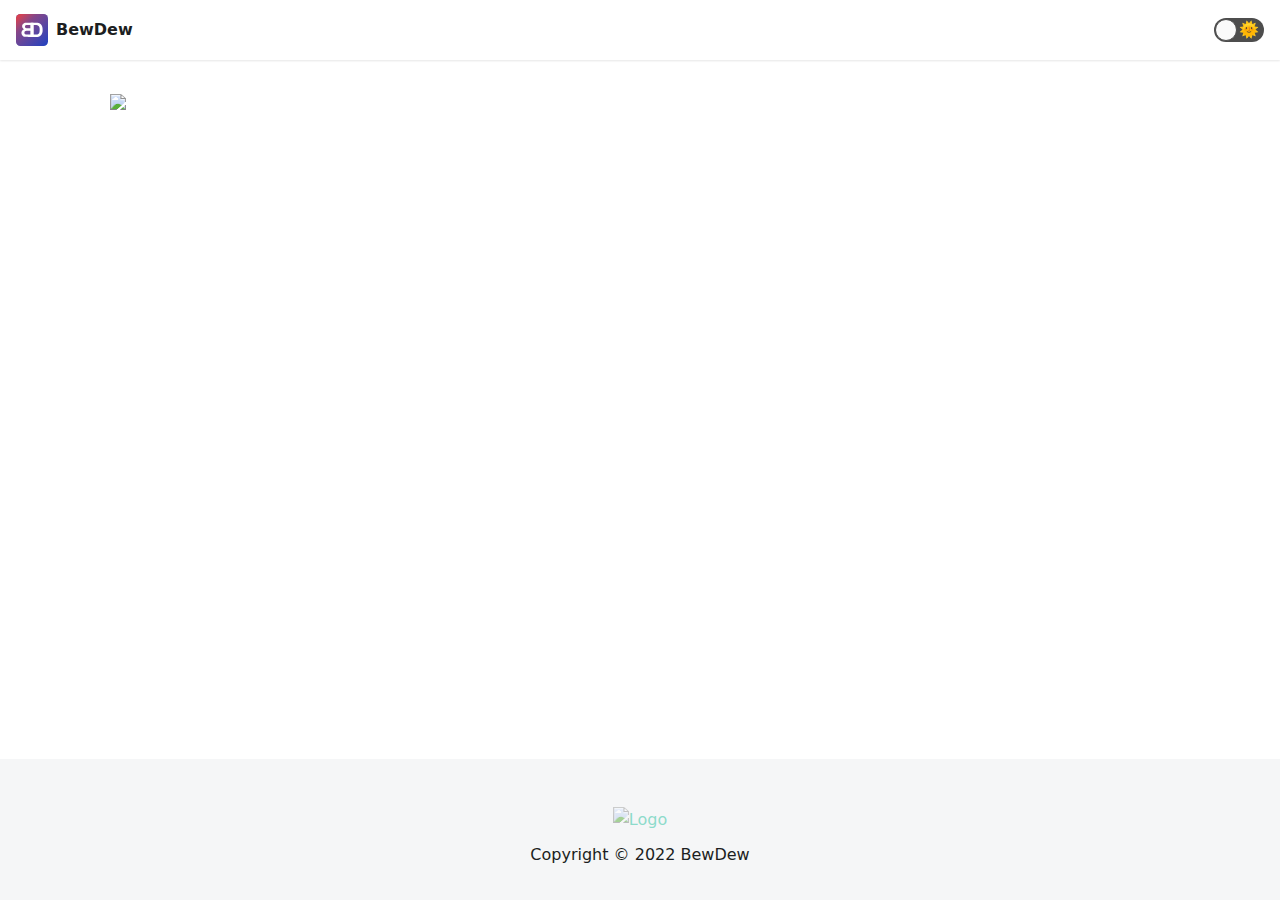
==== index.html @ 87a768c4 "Deploy website - based on" ====
<!doctype html>
<html lang="en" dir="ltr">
<head>
<meta charset="UTF-8">
<meta name="viewport" content="width=device-width,initial-scale=1">
<meta name="generator" content="Docusaurus v2.0.0-alpha.72">
<link rel="alternate" type="application/rss+xml" href="/blog/rss.xml" title="A discreet dating platform Blog RSS Feed">
<link rel="alternate" type="application/atom+xml" href="/blog/atom.xml" title="A discreet dating platform Blog Atom Feed"><title data-react-helmet="true">BewDew | A discreet dating platform</title><meta data-react-helmet="true" property="og:url" content="https://aerohit2000.github.io/"><meta data-react-helmet="true" name="docusaurus_locale" content="en"><meta data-react-helmet="true" name="docusaurus_version" content="current"><meta data-react-helmet="true" name="docusaurus_tag" content="docs-default-current"><meta data-react-helmet="true" property="og:title" content="BewDew | A discreet dating platform"><link data-react-helmet="true" rel="shortcut icon" href="/static/img/icon.ico"><link data-react-helmet="true" rel="canonical" href="https://aerohit2000.github.io/"><link data-react-helmet="true" rel="alternate" href="https://aerohit2000.github.io/" hreflang="en"><link data-react-helmet="true" rel="alternate" href="https://aerohit2000.github.io/" hreflang="x-default"><script data-react-helmet="true">function maybeInsertBanner(){window.__DOCUSAURUS_INSERT_BASEURL_BANNER&&insertBanner()}function insertBanner(){var n=document.getElementById("docusaurus-base-url-issue-banner-container");if(n){n.innerHTML='\n<div id="docusaurus-base-url-issue-banner" style="border: thick solid red; background-color: rgb(255, 230, 179); margin: 20px; padding: 20px; font-size: 20px;">\n   <p style="font-weight: bold; font-size: 30px;">Your Docusaurus site did not load properly.</p>\n   <p>A very common reason is a wrong site <a href="https://v2.docusaurus.io/docs/docusaurus.config.js/#baseurl" style="font-weight: bold;">baseUrl configuration</a>.</p>\n   <p>Current configured baseUrl = <span style="font-weight: bold; color: red;">/</span>  (default value)</p>\n   <p>We suggest trying baseUrl = <span id="docusaurus-base-url-issue-banner-suggestion-container" style="font-weight: bold; color: green;"></span></p>\n</div>\n';var e=document.getElementById("docusaurus-base-url-issue-banner-suggestion-container"),s=window.location.pathname,r="/"===s.substr(-1)?s:s+"/";e.innerHTML=r}}window.__DOCUSAURUS_INSERT_BASEURL_BANNER=!0,document.addEventListener("DOMContentLoaded",maybeInsertBanner)</script><link rel="stylesheet" href="/assets/css/styles.65265009.css">
<link rel="preload" href="/assets/js/styles.7b9c5a17.js" as="script">
<link rel="preload" href="/assets/js/runtime~main.3d06486e.js" as="script">
<link rel="preload" href="/assets/js/main.d918191f.js" as="script">
<link rel="preload" href="/assets/js/common.ecf86f74.js" as="script">
<link rel="preload" href="/assets/js/11.69f09862.js" as="script">
<link rel="preload" href="/assets/js/12.1ed80954.js" as="script">
<link rel="preload" href="/assets/js/935f2afb.3a3f5fa2.js" as="script">
<link rel="preload" href="/assets/js/17896441.5a1b6cc9.js" as="script">
<link rel="preload" href="/assets/js/b2f90839.20a9373b.js" as="script">
</head>
<body>
<script>!function(){function t(t){document.documentElement.setAttribute("data-theme",t)}var e=function(){var t=null;try{t=localStorage.getItem("theme")}catch(t){}return t}();t(null!==e?e:"light")}()</script><div id="__docusaurus">
<div id="docusaurus-base-url-issue-banner-container"></div><div><a href="#main" class="skipToContent_1oUP">Skip to main content</a></div><nav class="navbar navbar--fixed-top"><div class="navbar__inner"><div class="navbar__items"><a class="navbar__brand" href="/"><img src="/img/logo.svg" alt="Logo" class="themedImage_1VuW themedImage--light_3UqQ navbar__logo"><img src="/img/logo.svg" alt="Logo" class="themedImage_1VuW themedImage--dark_hz6m navbar__logo"><strong class="navbar__title">BewDew</strong></a></div><div class="navbar__items navbar__items--right"><div class="react-toggle react-toggle--disabled displayOnlyInLargeViewport_GrZ2"><div class="react-toggle-track"><div class="react-toggle-track-check"><span class="toggle_71bT">🌜</span></div><div class="react-toggle-track-x"><span class="toggle_71bT">🌞</span></div></div><div class="react-toggle-thumb"></div><input type="checkbox" disabled="" aria-label="Dark mode toggle" class="react-toggle-screenreader-only"></div></div></div><div role="presentation" class="navbar-sidebar__backdrop"></div><div class="navbar-sidebar"><div class="navbar-sidebar__brand"><a class="navbar__brand" href="/"><img src="/img/logo.svg" alt="Logo" class="themedImage_1VuW themedImage--light_3UqQ navbar__logo"><img src="/img/logo.svg" alt="Logo" class="themedImage_1VuW themedImage--dark_hz6m navbar__logo"><strong class="navbar__title">BewDew</strong></a></div><div class="navbar-sidebar__items"><div class="menu"><ul class="menu__list"></ul></div></div></div></nav><div class="main-wrapper main-docs-wrapper"><div class="docPage_31aa"><main class="docMainContainer_3ufF"><div class="container padding-vert--lg docItemWrapper_3FMP"><div class="row"><div class="col docItemCol_3FnS"><div class="docItemContainer_33ec"><article><div class="markdown"><img src="./img/fake.png"></div></article><div class="margin-vert--lg"><nav class="pagination-nav" aria-label="Docs pages navigation"><div class="pagination-nav__item"></div><div class="pagination-nav__item pagination-nav__item--next"></div></nav></div></div></div><div class="col col--3"><div class="tableOfContents_35-E thin-scrollbar"></div></div></div></div></main></div></div><footer class="footer"><div class="container"><div class="footer__bottom text--center"><div class="margin-bottom--sm"><a href="https://www.bewdew.com" target="_blank" rel="noopener noreferrer" class="footerLogoLink_MyFc"><img src="/img/oss_logo.png" alt="Logo" class="themedImage_1VuW themedImage--light_3UqQ footer__logo"><img src="/img/oss_logo.png" alt="Logo" class="themedImage_1VuW themedImage--dark_hz6m footer__logo"></a></div><div class="footer__copyright">Copyright © 2022 BewDew</div></div></div></footer></div>
<script src="/assets/js/styles.7b9c5a17.js"></script>
<script src="/assets/js/runtime~main.3d06486e.js"></script>
<script src="/assets/js/main.d918191f.js"></script>
<script src="/assets/js/common.ecf86f74.js"></script>
<script src="/assets/js/11.69f09862.js"></script>
<script src="/assets/js/12.1ed80954.js"></script>
<script src="/assets/js/935f2afb.3a3f5fa2.js"></script>
<script src="/assets/js/17896441.5a1b6cc9.js"></script>
<script src="/assets/js/b2f90839.20a9373b.js"></script>
</body>
</html>
---- assets/css/styles.65265009.css ----
.row .col,img{max-width:100%}.markdown li,body{word-wrap:break-word}pre,table{overflow:auto}blockquote,pre{margin:0 0 var(--ifm-spacing-vertical)}.button,.close{-webkit-appearance:none;cursor:pointer}.button,.react-toggle{-webkit-user-select:none;-ms-user-select:none}.breadcrumbs__link,.button{transition-timing-function:var(--ifm-transition-timing-default)}.button--outline.button--active,.button--outline:active,.button--outline:hover,:root{--ifm-button-color:var(--ifm-font-color-base-inverse)}.button,.close,.menu__link,.navbar__link{cursor:pointer}.navbar--dark,:root{--ifm-navbar-link-hover-color:var(--ifm-color-primary)}.footer__items,.menu__list,.pills__item{list-style-type:none}.tabs__item,hr,img{box-sizing:content-box}:root,html[data-theme=dark]{--ifm-color-emphasis-500:var(--ifm-color-gray-500)}.react-toggle,html{-webkit-tap-highlight-color:transparent}:root{--ra-admonition-background-color:var(--ifm-alert-background-color);--ra-admonition-border-width:var(--ifm-alert-border-width);--ra-admonition-border-color:var(--ifm-alert-border-color);--ra-admonition-border-radius:var(--ifm-alert-border-radius);--ra-admonition-color:var(--ifm-alert-color);--ra-admonition-padding-vertical:var(--ifm-alert-padding-vertical);--ra-admonition-padding-horizontal:var(--ifm-alert-padding-horizontal);--ra-color-note:var(--ifm-color-secondary);--ra-color-important:var(--ifm-color-info);--ra-color-tip:var(--ifm-color-success);--ra-color-caution:var(--ifm-color-warning);--ra-color-warning:var(--ifm-color-danger);--ra-color-text-dark:var(--ifm-color-gray-900)}.admonition{margin-bottom:1em;--ra-admonition-icon-color:var(--ra-admonition-color)}.admonition:not(.alert){background-color:var(--ra-admonition-background-color);border:var(--ra-admonition-border-width) solid var(--ra-admonition-border-color);border-radius:var(--ra-admonition-border-radius);box-sizing:border-box;color:var(--ra-admonition-color);padding:var(--ra-admonition-padding-vertical) var(--ra-admonition-padding-horizontal);--ra-admonition-background-color:var(--ifm-color-primary)}.container,.row .col{padding:0 var(--ifm-spacing-horizontal);width:100%}.admonition h5{margin-top:0;margin-bottom:8px;text-transform:uppercase}.admonition-icon{display:inline-block;vertical-align:middle;margin-right:.2em}.admonition-icon svg{display:inline-block;width:22px;height:22px;stroke-width:0;fill:var(--ra-admonition-icon-color);stroke:var(--ra-admonition-icon-color)}.admonition-content>:last-child,blockquote>:last-child{margin-bottom:0}.admonition-note{--ra-admonition-color:var(--ra-color-text-dark)}:root{--ifm-dark-value:10%;--ifm-darker-value:15%;--ifm-darkest-value:30%;--ifm-light-value:15%;--ifm-lighter-value:30%;--ifm-lightest-value:50%;--ifm-color-primary:#3578e5;--ifm-color-primary-dark:#306cce;--ifm-color-primary-darker:#2d66c3;--ifm-color-primary-darkest:#2554a0;--ifm-color-primary-light:#538ce9;--ifm-color-primary-lighter:#72a1ed;--ifm-color-primary-lightest:#9abcf2;--ifm-color-secondary:#ebedf0;--ifm-color-secondary-dark:#d4d5d8;--ifm-color-secondary-darker:#c8c9cc;--ifm-color-secondary-darkest:#a4a6a8;--ifm-color-secondary-light:#eef0f2;--ifm-color-secondary-lighter:#f1f2f5;--ifm-color-secondary-lightest:#f5f6f8;--ifm-color-success:#00a400;--ifm-color-success-dark:#009400;--ifm-color-success-darker:#008b00;--ifm-color-success-darkest:#007300;--ifm-color-success-light:#26b226;--ifm-color-success-lighter:#4dbf4d;--ifm-color-success-lightest:#80d280;--ifm-color-info:#54c7ec;--ifm-color-info-dark:#4cb3d4;--ifm-color-info-darker:#47a9c9;--ifm-color-info-darkest:#3b8ba5;--ifm-color-info-light:#6ecfef;--ifm-color-info-lighter:#87d8f2;--ifm-color-info-lightest:#aae3f6;--ifm-color-warning:#ffba00;--ifm-color-warning-dark:#e6a700;--ifm-color-warning-darker:#d99e00;--ifm-color-warning-darkest:#b38200;--ifm-color-warning-light:#ffc426;--ifm-color-warning-lighter:#ffcf4d;--ifm-color-warning-lightest:#ffdd80;--ifm-color-danger:#fa383e;--ifm-color-danger-dark:#e13238;--ifm-color-danger-darker:#d53035;--ifm-color-danger-darkest:#af272b;--ifm-color-danger-light:#fb565b;--ifm-color-danger-lighter:#fb7478;--ifm-color-danger-lightest:#fd9c9f;--ifm-color-white:#fff;--ifm-color-black:#000;--ifm-color-gray-0:var(--ifm-color-white);--ifm-color-gray-100:#f5f6f7;--ifm-color-gray-200:#ebedf0;--ifm-color-gray-300:#dadde1;--ifm-color-gray-400:#ccd0d5;--ifm-color-gray-500:#bec3c9;--ifm-color-gray-600:#8d949e;--ifm-color-gray-700:#606770;--ifm-color-gray-800:#444950;--ifm-color-gray-900:#1c1e21;--ifm-color-gray-1000:var(--ifm-color-black);--ifm-color-emphasis-0:var(--ifm-color-gray-0);--ifm-color-emphasis-100:var(--ifm-color-gray-100);--ifm-color-emphasis-200:var(--ifm-color-gray-200);--ifm-color-emphasis-300:var(--ifm-color-gray-300);--ifm-color-emphasis-400:var(--ifm-color-gray-400);--ifm-color-emphasis-600:var(--ifm-color-gray-600);--ifm-color-emphasis-700:var(--ifm-color-gray-700);--ifm-color-emphasis-800:var(--ifm-color-gray-800);--ifm-color-emphasis-900:var(--ifm-color-gray-900);--ifm-color-emphasis-1000:var(--ifm-color-gray-1000);--ifm-color-content:var(--ifm-color-emphasis-900);--ifm-color-content-inverse:var(--ifm-color-emphasis-0);--ifm-color-content-secondary:#606770;--ifm-background-color:transparent;--ifm-background-surface-color:var(--ifm-color-content-inverse);--ifm-global-border-width:1px;--ifm-global-radius:0.4rem;--ifm-hover-overlay:rgba(0,0,0,0.05);--ifm-font-color-base:var(--ifm-color-content);--ifm-font-color-base-inverse:var(--ifm-color-content-inverse);--ifm-font-color-secondary:var(--ifm-color-content-secondary);--ifm-font-family-base:system-ui,-apple-system,Segoe UI,Roboto,Ubuntu,Cantarell,Noto Sans,sans-serif,BlinkMacSystemFont,"Segoe UI",Helvetica,Arial,sans-serif,"Apple Color Emoji","Segoe UI Emoji","Segoe UI Symbol";--ifm-font-family-monospace:SFMono-Regular,Menlo,Monaco,Consolas,"Liberation Mono","Courier New",monospace;--ifm-font-size-base:100%;--ifm-font-weight-light:300;--ifm-font-weight-normal:400;--ifm-font-weight-semibold:500;--ifm-font-weight-bold:700;--ifm-font-weight-base:var(--ifm-font-weight-normal);--ifm-line-height-base:1.65;--ifm-global-spacing:1rem;--ifm-spacing-vertical:var(--ifm-global-spacing);--ifm-spacing-horizontal:var(--ifm-global-spacing);--ifm-transition-fast:200ms;--ifm-transition-slow:400ms;--ifm-transition-timing-default:cubic-bezier(0.08,0.52,0.52,1);--ifm-global-shadow-lw:0 1px 2px 0 rgba(0,0,0,0.1);--ifm-global-shadow-md:0 5px 40px rgba(0,0,0,0.2);--ifm-global-shadow-tl:0 12px 28px 0 rgba(0,0,0,0.2),0 2px 4px 0 rgba(0,0,0,0.1);--ifm-z-index-dropdown:2;--ifm-z-index-fixed:3;--ifm-z-index-overlay:4;--ifm-container-width:1140px;--ifm-container-width-xl:1320px;--ifm-code-background:var(--ifm-color-emphasis-200);--ifm-code-border-radius:var(--ifm-global-radius);--ifm-code-color:var(--ifm-color-emphasis-900);--ifm-code-font-size:90%;--ifm-code-padding-horizontal:0.4rem;--ifm-code-padding-vertical:0.2rem;--ifm-pre-background:var(--ifm-color-emphasis-100);--ifm-pre-border-radius:var(--ifm-code-border-radius);--ifm-pre-color:inherit;--ifm-pre-line-height:1.45;--ifm-pre-padding:1rem;--ifm-heading-color:inherit;--ifm-heading-margin-top:0;--ifm-heading-margin-bottom:var(--ifm-spacing-vertical);--ifm-heading-font-family:inherit;--ifm-heading-font-weight:var(--ifm-font-weight-bold);--ifm-heading-line-height:1.25;--ifm-h1-font-size:2rem;--ifm-h2-font-size:1.5rem;--ifm-h3-font-size:1.25rem;--ifm-h4-font-size:1rem;--ifm-h5-font-size:0.875rem;--ifm-h6-font-size:0.85rem;--ifm-image-alignment-padding:1.25rem;--ifm-leading-desktop:1.25;--ifm-leading:calc(var(--ifm-leading-desktop)*1rem);--ifm-list-left-padding:2rem;--ifm-list-margin:1rem;--ifm-list-item-margin:0.25rem;--ifm-list-paragraph-margin:1rem;--ifm-table-cell-padding:0.75rem;--ifm-table-background:transparent;--ifm-table-stripe-background:var(--ifm-color-emphasis-100);--ifm-table-border-width:1px;--ifm-table-border-color:var(--ifm-color-emphasis-300);--ifm-table-head-background:inherit;--ifm-table-head-color:inherit;--ifm-table-head-font-weight:var(--ifm-font-weight-bold);--ifm-table-cell-color:inherit;--ifm-link-color:var(--ifm-color-primary);--ifm-link-decoration:none;--ifm-link-hover-color:var(--ifm-link-color);--ifm-link-hover-decoration:underline;--ifm-paragraph-margin-bottom:var(--ifm-leading);--ifm-blockquote-color:#6a737d;--ifm-blockquote-font-size:var(--ifm-font-size-base);--ifm-blockquote-padding-horizontal:1rem;--ifm-blockquote-padding-vertical:1rem;--ifm-hr-border-color:var(--ifm-color-emphasis-500);--ifm-hr-border-width:1px;--ifm-hr-margin-vertical:1.5rem;--ifm-alert-background-color:inherit;--ifm-alert-border-color:inherit;--ifm-alert-border-radius:var(--ifm-global-radius);--ifm-alert-border-width:var(--ifm-global-border-width);--ifm-alert-color:var(--ifm-font-color-base-inverse);--ifm-alert-padding-horizontal:var(--ifm-spacing-horizontal);--ifm-alert-padding-vertical:var(--ifm-spacing-vertical);--ifm-avatar-intro-margin:1rem;--ifm-avatar-intro-alignment:inherit;--ifm-avatar-photo-size-sm:2rem;--ifm-avatar-photo-size-md:3rem;--ifm-avatar-photo-size-lg:4rem;--ifm-avatar-photo-size-xl:6rem;--ifm-badge-background-color:inherit;--ifm-badge-border-color:inherit;--ifm-badge-border-radius:var(--ifm-global-radius);--ifm-badge-border-width:var(--ifm-global-border-width);--ifm-badge-color:var(--ifm-color-white);--ifm-badge-padding-horizontal:calc(var(--ifm-spacing-horizontal)*0.5);--ifm-badge-padding-vertical:calc(var(--ifm-spacing-vertical)*0.25);--ifm-breadcrumb-border-radius:1.5rem;--ifm-breadcrumb-spacing:0.0625rem;--ifm-breadcrumb-color-active:var(--ifm-color-primary);--ifm-breadcrumb-item-background-active:var(--ifm-hover-overlay);--ifm-breadcrumb-padding-horizontal:1rem;--ifm-breadcrumb-padding-vertical:0.5rem;--ifm-breadcrumb-size-multiplier:1;--ifm-breadcrumb-separator:url('data:image/svg+xml;utf8,<svg xmlns="http://www.w3.org/2000/svg" x="0px" y="0px" viewBox="0 0 256 256"><g><g><polygon points="79.093,0 48.907,30.187 146.72,128 48.907,225.813 79.093,256 207.093,128"/></g></g><g></g><g></g><g></g><g></g><g></g><g></g><g></g><g></g><g></g><g></g><g></g><g></g><g></g><g></g><g></g></svg>');--ifm-breadcrumb-separator-filter:none;--ifm-breadcrumb-separator-size:0.5rem;--ifm-breadcrumb-separator-size-multiplier:1.25;--ifm-button-background-color:inherit;--ifm-button-border-color:var(--ifm-button-background-color);--ifm-button-border-width:var(--ifm-global-border-width);--ifm-button-font-weight:var(--ifm-font-weight-bold);--ifm-button-padding-horizontal:1.5rem;--ifm-button-padding-vertical:0.375rem;--ifm-button-size-multiplier:1;--ifm-button-transition-duration:var(--ifm-transition-fast);--ifm-button-border-radius:calc(var(--ifm-global-radius)*var(--ifm-button-size-multiplier));--ifm-button-group-margin:2px;--ifm-card-background-color:var(--ifm-background-surface-color);--ifm-card-border-radius:calc(var(--ifm-global-radius)*2);--ifm-card-horizontal-spacing:var(--ifm-global-spacing);--ifm-card-vertical-spacing:var(--ifm-global-spacing);--ifm-toc-border-color:var(--ifm-color-emphasis-300);--ifm-toc-link-color:var(--ifm-color-content-secondary);--ifm-toc-padding-vertical:0.5rem;--ifm-toc-padding-horizontal:0.5rem;--ifm-dropdown-background-color:var(--ifm-background-surface-color);--ifm-dropdown-font-weight:var(--ifm-font-weight-semibold);--ifm-dropdown-link-color:var(--ifm-font-color-base);--ifm-dropdown-hover-background-color:var(--ifm-hover-overlay);--ifm-footer-background-color:var(--ifm-color-emphasis-100);--ifm-footer-color:inherit;--ifm-footer-link-color:var(--ifm-color-emphasis-700);--ifm-footer-link-hover-color:var(--ifm-color-primary);--ifm-footer-link-horizontal-spacing:0.5rem;--ifm-footer-padding-horizontal:calc(var(--ifm-spacing-horizontal)*2);--ifm-footer-padding-vertical:calc(var(--ifm-spacing-vertical)*2);--ifm-footer-title-color:inherit;--ifm-hero-background-color:var(--ifm-background-surface-color);--ifm-hero-text-color:var(--ifm-color-emphasis-800);--ifm-menu-color:var(--ifm-color-emphasis-700);--ifm-menu-color-active:var(--ifm-color-primary);--ifm-menu-color-background-active:var(--ifm-hover-overlay);--ifm-menu-color-background-hover:var(--ifm-hover-overlay);--ifm-menu-link-padding-horizontal:1rem;--ifm-menu-link-padding-vertical:0.375rem;--ifm-menu-link-sublist-icon:url('data:image/svg+xml;utf8,<svg xmlns="http://www.w3.org/2000/svg" width="16px" height="16px" viewBox="0 0 24 24"><path fill="rgba(0,0,0,0.5)" d="M7.41 15.41L12 10.83l4.59 4.58L18 14l-6-6-6 6z"></path></svg>');--ifm-menu-link-sublist-icon-filter:none;--ifm-navbar-background-color:var(--ifm-background-surface-color);--ifm-navbar-height:3.75rem;--ifm-navbar-item-padding-horizontal:1rem;--ifm-navbar-item-padding-vertical:0.25rem;--ifm-navbar-link-color:var(--ifm-font-color-base);--ifm-navbar-link-active-color:var(--ifm-link-color);--ifm-navbar-padding-horizontal:var(--ifm-spacing-horizontal);--ifm-navbar-padding-vertical:calc(var(--ifm-spacing-vertical)*0.5);--ifm-navbar-shadow:var(--ifm-global-shadow-lw);--ifm-navbar-search-input-background-color:var(--ifm-color-emphasis-200);--ifm-navbar-search-input-color:var(--ifm-color-emphasis-800);--ifm-navbar-search-input-placeholder-color:var(--ifm-color-emphasis-500);--ifm-navbar-search-input-icon:url('data:image/svg+xml;utf8,<svg fill="currentColor" xmlns="http://www.w3.org/2000/svg" viewBox="0 0 16 16" height="16px" width="16px"><path d="M6.02945,10.20327a4.17382,4.17382,0,1,1,4.17382-4.17382A4.15609,4.15609,0,0,1,6.02945,10.20327Zm9.69195,4.2199L10.8989,9.59979A5.88021,5.88021,0,0,0,12.058,6.02856,6.00467,6.00467,0,1,0,9.59979,10.8989l4.82338,4.82338a.89729.89729,0,0,0,1.29912,0,.89749.89749,0,0,0-.00087-1.29909Z" /></svg>');--ifm-navbar-sidebar-width:80vw;--ifm-pagination-border-radius:calc(var(--ifm-global-radius)*var(--ifm-pagination-size-multiplier));--ifm-pagination-color-active:var(--ifm-color-primary);--ifm-pagination-font-size:1rem;--ifm-pagination-item-active-background:var(--ifm-hover-overlay);--ifm-pagination-page-spacing:0.0625rem;--ifm-pagination-padding-horizontal:calc(var(--ifm-spacing-horizontal)*1);--ifm-pagination-padding-vertical:calc(var(--ifm-spacing-vertical)*0.25);--ifm-pagination-size-multiplier:1;--ifm-pagination-nav-border-radius:var(--ifm-global-radius);--ifm-pagination-nav-color-hover:var(--ifm-color-primary);--ifm-pills-color-active:var(--ifm-color-primary);--ifm-pills-color-background-active:var(--ifm-hover-overlay);--ifm-pills-spacing:0.0625rem;--ifm-tabs-color:var(--ifm-font-color-secondary);--ifm-tabs-color-active:var(--ifm-color-primary);--ifm-tabs-padding-horizontal:1rem;--ifm-tabs-padding-vertical:1rem;--ifm-tabs-spacing:0.0625rem;--ifm-scrollbar-size:7px;--ifm-scrollbar-track-background-color:#f1f1f1;--ifm-scrollbar-thumb-background-color:#888;--ifm-scrollbar-thumb-hover-background-color:#555;--ifm-color-primary:#25c2a0;--ifm-color-primary-dark:#21af90;--ifm-color-primary-darker:#1fa588;--ifm-color-primary-darkest:#1a8870;--ifm-color-primary-light:#46cbae;--ifm-color-primary-lighter:#66d4bd;--ifm-color-primary-lightest:#92e0d0;--ifm-code-font-size:95%;--docusaurus-announcement-bar-height:auto;--collapse-button-bg-color-dark:#2e333a;--doc-sidebar-width:300px}.badge--danger,.badge--info,.badge--primary,.badge--secondary,.badge--success,.badge--warning{--ifm-badge-border-color:var(--ifm-badge-background-color)}.button--link,.button--outline{--ifm-button-background-color:transparent}.navbar--dark,.navbar--primary{--ifm-navbar-search-input-background-color:hsla(0,0%,100%,0.1);--ifm-navbar-search-input-placeholder-color:hsla(0,0%,100%,0.5)}*{box-sizing:border-box}html{background-color:var(--ifm-background-color);color:var(--ifm-font-color-base);font:var(--ifm-font-size-base)/var(--ifm-line-height-base) var(--ifm-font-family-base);-webkit-font-smoothing:antialiased;text-rendering:optimizelegibility;-ms-text-size-adjust:100%;-webkit-text-size-adjust:100%}body{margin:0;transition:var(--ifm-transition-fast) ease color}.container{margin:0 auto;max-width:var(--ifm-container-width)}.padding-bottom--none,.padding-vert--none{padding-bottom:0!important}.padding-top--none,.padding-vert--none{padding-top:0!important}.padding-horiz--none,.padding-left--none{padding-left:0!important}.padding-horiz--none,.padding-right--none{padding-right:0!important}.container--fluid{max-width:inherit}.row{display:flex;flex-direction:row;flex-wrap:wrap;margin:0 calc(var(--ifm-spacing-horizontal)*-1)}.margin-bottom--none,.margin-vert--none,.markdown>:last-child{margin-bottom:0!important}.margin-top--none,.margin-vert--none,.markdown>:first-child{margin-top:0!important}.row .col{--ifm-col-width:100%;flex:1 0;margin-left:0}.row .col.col--1,.row .col.col--2,.row .col.col--3,.row .col[class*=col--]{flex:0 0 var(--ifm-col-width);max-width:var(--ifm-col-width)}.row .col.col--1{--ifm-col-width:8.33333%}.row .col.col--offset-1{margin-left:8.33333%}.row .col.col--2{--ifm-col-width:16.66667%}.row .col.col--offset-2{margin-left:16.66667%}.row .col.col--3{--ifm-col-width:25%}.row .col.col--offset-3{margin-left:25%}.row .col.col--4{--ifm-col-width:33.33333%;flex:0 0 var(--ifm-col-width);max-width:var(--ifm-col-width)}.row .col.col--offset-4{margin-left:33.33333%}.row .col.col--5{--ifm-col-width:41.66667%;flex:0 0 var(--ifm-col-width);max-width:var(--ifm-col-width)}.row .col.col--6,.row .col.col--7{flex:0 0 var(--ifm-col-width);max-width:var(--ifm-col-width)}.row .col.col--offset-5{margin-left:41.66667%}.row .col.col--6{--ifm-col-width:50%}.row .col.col--offset-6{margin-left:50%}.row .col.col--7{--ifm-col-width:58.33333%}.row .col.col--offset-7{margin-left:58.33333%}.row .col.col--8{--ifm-col-width:66.66667%;flex:0 0 var(--ifm-col-width);max-width:var(--ifm-col-width)}.row .col.col--offset-8{margin-left:66.66667%}.row .col.col--9{--ifm-col-width:75%;flex:0 0 var(--ifm-col-width);max-width:var(--ifm-col-width)}.row .col.col--10,.row .col.col--11{flex:0 0 var(--ifm-col-width);max-width:var(--ifm-col-width)}.row .col.col--offset-9{margin-left:75%}.row .col.col--10{--ifm-col-width:83.33333%}.row .col.col--offset-10{margin-left:83.33333%}.row .col.col--11{--ifm-col-width:91.66667%}.row .col.col--offset-11{margin-left:91.66667%}.row .col.col--12{--ifm-col-width:100%;flex:0 0 var(--ifm-col-width);max-width:var(--ifm-col-width)}.row .col.col--offset-12{margin-left:100%}.row--no-gutters{margin-left:0;margin-right:0}.margin-horiz--none,.margin-left--none{margin-left:0!important}.margin-horiz--none,.margin-right--none{margin-right:0!important}.row--no-gutters>.col{padding-left:0;padding-right:0}.row--align-top{align-items:flex-start}.row--align-bottom{align-items:flex-end}.row--align-center{align-items:center}.row--align-stretch{align-items:stretch}.row--align-baseline{align-items:baseline}.margin--none{margin:0!important}.margin-bottom--xs,.margin-vert--xs{margin-bottom:.25rem!important}.margin-top--xs,.margin-vert--xs{margin-top:.25rem!important}.margin-horiz--xs,.margin-left--xs{margin-left:.25rem!important}.margin-horiz--xs,.margin-right--xs{margin-right:.25rem!important}.margin--xs{margin:.25rem!important}.margin-bottom--sm,.margin-vert--sm{margin-bottom:.5rem!important}.margin-top--sm,.margin-vert--sm{margin-top:.5rem!important}.margin-horiz--sm,.margin-left--sm{margin-left:.5rem!important}.margin-horiz--sm,.margin-right--sm{margin-right:.5rem!important}.margin--sm{margin:.5rem!important}.margin-bottom--md,.margin-vert--md{margin-bottom:1rem!important}.margin-top--md,.margin-vert--md{margin-top:1rem!important}.margin-horiz--md,.margin-left--md{margin-left:1rem!important}.margin-horiz--md,.margin-right--md{margin-right:1rem!important}.margin--md{margin:1rem!important}.margin-bottom--lg,.margin-vert--lg{margin-bottom:2rem!important}.margin-top--lg,.margin-vert--lg{margin-top:2rem!important}.margin-horiz--lg,.margin-left--lg{margin-left:2rem!important}.margin-horiz--lg,.margin-right--lg{margin-right:2rem!important}.margin--lg{margin:2rem!important}.margin-bottom--xl,.margin-vert--xl{margin-bottom:5rem!important}.margin-top--xl,.margin-vert--xl{margin-top:5rem!important}.margin-horiz--xl,.margin-left--xl{margin-left:5rem!important}.margin-horiz--xl,.margin-right--xl{margin-right:5rem!important}.margin--xl{margin:5rem!important}.padding--none{padding:0!important}.padding-bottom--xs,.padding-vert--xs{padding-bottom:.25rem!important}.padding-top--xs,.padding-vert--xs{padding-top:.25rem!important}.padding-horiz--xs,.padding-left--xs{padding-left:.25rem!important}.padding-horiz--xs,.padding-right--xs{padding-right:.25rem!important}.padding--xs{padding:.25rem!important}.padding-bottom--sm,.padding-vert--sm{padding-bottom:.5rem!important}.padding-top--sm,.padding-vert--sm{padding-top:.5rem!important}.padding-horiz--sm,.padding-left--sm{padding-left:.5rem!important}.padding-horiz--sm,.padding-right--sm{padding-right:.5rem!important}.padding--sm{padding:.5rem!important}.padding-bottom--md,.padding-vert--md{padding-bottom:1rem!important}.padding-top--md,.padding-vert--md{padding-top:1rem!important}.padding-horiz--md,.padding-left--md{padding-left:1rem!important}.padding-horiz--md,.padding-right--md{padding-right:1rem!important}.padding--md{padding:1rem!important}.padding-bottom--lg,.padding-vert--lg{padding-bottom:2rem!important}.padding-top--lg,.padding-vert--lg{padding-top:2rem!important}.padding-horiz--lg,.padding-left--lg{padding-left:2rem!important}.padding-horiz--lg,.padding-right--lg{padding-right:2rem!important}.padding--lg{padding:2rem!important}.padding-bottom--xl,.padding-vert--xl{padding-bottom:5rem!important}.padding-top--xl,.padding-vert--xl{padding-top:5rem!important}.padding-horiz--xl,.padding-left--xl{padding-left:5rem!important}.padding-horiz--xl,.padding-right--xl{padding-right:5rem!important}.padding--xl{padding:5rem!important}code{background-color:var(--ifm-code-background);border-radius:var(--ifm-code-border-radius);color:var(--ifm-code-color);font-family:var(--ifm-font-family-monospace);font-size:var(--ifm-code-font-size);padding:var(--ifm-code-padding-vertical) var(--ifm-code-padding-horizontal)}a code{color:inherit}pre{background-color:var(--ifm-pre-background);border-radius:var(--ifm-pre-border-radius);color:var(--ifm-pre-color);font:var(--ifm-code-font-size)/var(--ifm-pre-line-height) var(--ifm-font-family-monospace);padding:var(--ifm-pre-padding)}pre,pre code{word-wrap:normal}pre code{background-color:transparent;display:inline;font-size:100%;line-height:inherit;padding:0;white-space:pre;word-break:normal}kbd{background-color:var(--ifm-color-emphasis-0);border:1px solid var(--ifm-color-emphasis-400);border-radius:.2rem;box-shadow:inset 0 -1px 0 var(--ifm-color-emphasis-400);color:var(--ifm-color-emphasis-800);font:80% var(--ifm-font-family-monospace);padding:.15rem .3rem}h1,h2,h3,h4,h5,h6{color:var(--ifm-heading-color);font-weight:var(--ifm-heading-font-weight);line-height:var(--ifm-heading-line-height);margin:var(--ifm-heading-margin-top) 0 var(--ifm-heading-margin-bottom) 0}.badge,strong{font-weight:var(--ifm-font-weight-bold)}h1{font-size:var(--ifm-h1-font-size)}h2{font-size:var(--ifm-h2-font-size)}h3{font-size:var(--ifm-h3-font-size)}h4{font-size:var(--ifm-h4-font-size)}h5{font-size:var(--ifm-h5-font-size)}h6{font-size:var(--ifm-h6-font-size)}img{border-style:none}img[align=right]{padding-left:var(--image-alignment-padding)}img[align=left]{padding-right:var(--image-alignment-padding)}.markdown{--ifm-h1-vertical-rhythm-top:3;--ifm-h2-vertical-rhythm-top:2;--ifm-h3-vertical-rhythm-top:1.5;--ifm-heading-vertical-rhythm-top:1.25;--ifm-h1-vertical-rhythm-bottom:1.25;--ifm-heading-vertical-rhythm-bottom:1}.markdown:after,.markdown:before,hr:after,hr:before{content:"";display:table}.markdown:after,hr:after{clear:both}.markdown>h1{--ifm-h1-font-size:3rem;margin-bottom:calc(var(--ifm-h1-vertical-rhythm-bottom)*var(--ifm-leading));margin-top:calc(var(--ifm-h1-vertical-rhythm-top)*var(--ifm-leading))}.markdown>h2,.markdown>h3,.markdown>h4,.markdown>h5,.markdown>h6{margin-bottom:calc(var(--ifm-heading-vertical-rhythm-bottom)*var(--ifm-leading))}.markdown>h2{--ifm-h2-font-size:2rem;margin-top:calc(var(--ifm-h2-vertical-rhythm-top)*var(--ifm-leading))}.markdown>h3{--ifm-h3-font-size:1.5rem;margin-top:calc(var(--ifm-h3-vertical-rhythm-top)*var(--ifm-leading))}.markdown>h4,.markdown>h5,.markdown>h6{margin-top:calc(var(--ifm-heading-vertical-rhythm-top)*var(--ifm-leading))}.codeBlockContainer_K1bP,.markdown>p,.markdown>pre,.markdown>ul{margin-bottom:var(--ifm-leading)}.markdown li>p{margin-top:var(--ifm-list-paragraph-margin)}.markdown li+li{margin-top:var(--ifm-list-item-margin)}ol,ul{margin:0 0 var(--ifm-list-margin);padding-left:var(--ifm-list-left-padding)}ol ol,ul ol{list-style-type:lower-roman}.avatar__name,ol ol,ol ul,ul ol,ul ul{margin:0}ol ol ol,ol ul ol,ul ol ol,ul ul ol{list-style-type:lower-alpha}table{border-collapse:collapse;display:block;margin-bottom:var(--ifm-spacing-vertical);width:100%}.avatar__photo,.card,hr{overflow:hidden}table tr{background-color:var(--ifm-table-background);border-top:var(--ifm-table-border-width) solid var(--ifm-table-border-color)}table tr:nth-child(2n){background-color:var(--ifm-table-stripe-background)}table td,table th{border:var(--ifm-table-border-width) solid var(--ifm-table-border-color);padding:var(--ifm-table-cell-padding)}table th{background-color:var(--ifm-table-head-background);color:var(--ifm-table-head-color);font-weight:var(--ifm-table-head-font-weight)}table td{color:var(--ifm-table-cell-color)}a{color:var(--ifm-link-color);text-decoration:var(--ifm-link-decoration);transition:color var(--ifm-transition-fast) var(--ifm-transition-timing-default)}a:hover{color:var(--ifm-link-hover-color);text-decoration:var(--ifm-link-hover-decoration)}.alert,.alert a{color:var(--ifm-alert-color)}.breadcrumbs__link:hover,a:not([href]){text-decoration:none}p{margin:0 0 var(--ifm-paragraph-margin-bottom)}blockquote{border-left:6px solid var(--ifm-color-emphasis-300);color:var(--ifm-blockquote-color);font-size:var(--ifm-blockquote-font-size);padding:var(--ifm-blockquote-padding-vertical) var(--ifm-blockquote-padding-horizontal)}blockquote>:first-child{margin-top:0}hr{border:var(--ifm-hr-border-width) solid var(--ifm-hr-border-color);margin:var(--ifm-hr-margin-vertical) 0}.alert{background-color:var(--ifm-alert-background-color);border-radius:var(--ifm-alert-border-radius);border:var(--ifm-alert-border-width) solid var(--ifm-alert-border-color);padding:var(--ifm-alert-padding-vertical) var(--ifm-alert-padding-horizontal)}.alert--primary{--ifm-alert-background-color:var(--ifm-color-primary);--ifm-alert-border-color:var(--ifm-color-primary)}.alert--secondary{--ifm-alert-background-color:var(--ifm-color-secondary);--ifm-alert-border-color:var(--ifm-color-secondary);--ifm-alert-color:var(--ifm-color-gray-900)}.alert--success{--ifm-alert-background-color:var(--ifm-color-success);--ifm-alert-border-color:var(--ifm-color-success)}.alert--info{--ifm-alert-background-color:var(--ifm-color-info);--ifm-alert-border-color:var(--ifm-color-info)}.alert--warning{--ifm-alert-background-color:var(--ifm-color-warning);--ifm-alert-border-color:var(--ifm-color-warning)}.alert--danger{--ifm-alert-background-color:var(--ifm-color-danger);--ifm-alert-border-color:var(--ifm-color-danger)}.alert a{text-decoration:underline}.alert .close{margin-right:calc(var(--ifm-alert-padding-horizontal)*-1);margin-top:calc(var(--ifm-alert-padding-vertical)*-1)}.avatar,.navbar,.navbar>.container,.navbar>.container-fluid{display:flex}.avatar__photo-link{display:block}.avatar__photo{border-radius:50%;height:var(--ifm-avatar-photo-size-md);width:var(--ifm-avatar-photo-size-md)}.avatar__photo--sm{height:var(--ifm-avatar-photo-size-sm);width:var(--ifm-avatar-photo-size-sm)}.avatar__photo--lg{height:var(--ifm-avatar-photo-size-lg);width:var(--ifm-avatar-photo-size-lg)}.avatar__photo--xl{height:var(--ifm-avatar-photo-size-xl);width:var(--ifm-avatar-photo-size-xl)}.avatar__photo+.avatar__intro{margin-left:var(--ifm-avatar-intro-margin)}.avatar__intro{display:flex;flex:1 1;flex-direction:column;justify-content:center;text-align:var(--ifm-avatar-intro-alignment)}.badge,.breadcrumbs__item,.breadcrumbs__link,.button,.dropdown>.navbar__link:after,.menu__link--sublist:after{display:inline-block}.avatar__subtitle{margin-top:.25rem}.avatar--vertical{--ifm-avatar-intro-alignment:center;--ifm-avatar-intro-margin:0.5rem;align-items:center;flex-direction:column}.avatar--vertical .avatar__intro{margin-left:0}.badge{background-color:var(--ifm-badge-background-color);border:var(--ifm-badge-border-width) solid var(--ifm-badge-border-color);border-radius:var(--ifm-badge-border-radius);color:var(--ifm-badge-color);font-size:75%;line-height:1;padding:var(--ifm-badge-padding-vertical) var(--ifm-badge-padding-horizontal);vertical-align:baseline}.badge--primary{--ifm-badge-background-color:var(--ifm-color-primary)}.badge--secondary{--ifm-badge-background-color:var(--ifm-color-secondary);color:var(--ifm-color-black)}.breadcrumbs__link,.button.button--secondary.button--outline:not(.button--active):not(:hover){color:var(--ifm-font-color-base)}.badge--success{--ifm-badge-background-color:var(--ifm-color-success)}.badge--info{--ifm-badge-background-color:var(--ifm-color-info)}.badge--warning{--ifm-badge-background-color:var(--ifm-color-warning)}.badge--danger{--ifm-badge-background-color:var(--ifm-color-danger)}.breadcrumbs{margin-bottom:0;padding-left:0}.breadcrumbs__item:not(:first-child){margin-left:var(--ifm-breadcrumb-spacing)}.breadcrumbs__item:not(:last-child){margin-right:var(--ifm-breadcrumb-spacing)}.breadcrumbs__item:not(:last-child):after{background:var(--ifm-breadcrumb-separator) 50%;content:" ";display:inline-block;filter:var(--ifm-breadcrumb-separator-filter);height:calc(var(--ifm-breadcrumb-separator-size)*var(--ifm-breadcrumb-size-multiplier)*var(--ifm-breadcrumb-separator-size-multiplier));margin:0 .5rem;opacity:.5;width:calc(var(--ifm-breadcrumb-separator-size)*var(--ifm-breadcrumb-size-multiplier)*var(--ifm-breadcrumb-separator-size-multiplier))}.breadcrumbs__item--active .breadcrumbs__link{color:var(--ifm-breadcrumb-color-active)}.breadcrumbs__item--active .breadcrumbs__link,.breadcrumbs__item:not(.breadcrumbs__item--active):hover .breadcrumbs__link{background:var(--ifm-breadcrumb-item-background-active)}.breadcrumbs__link{border-radius:var(--ifm-breadcrumb-border-radius);font-size:calc(1rem*var(--ifm-breadcrumb-size-multiplier));padding:calc(var(--ifm-breadcrumb-padding-vertical)*var(--ifm-breadcrumb-size-multiplier)) calc(var(--ifm-breadcrumb-padding-horizontal)*var(--ifm-breadcrumb-size-multiplier));transition-property:background,color;transition-duration:var(--ifm-transition-fast)}.breadcrumbs--sm{--ifm-breadcrumb-size-multiplier:0.8}.breadcrumbs--lg{--ifm-breadcrumb-size-multiplier:1.2}.button{appearance:none;background-color:var(--ifm-button-background-color);border-radius:var(--ifm-button-border-radius);border:var(--ifm-button-border-width) solid var(--ifm-button-border-color);font-size:calc(0.875rem*var(--ifm-button-size-multiplier));font-weight:var(--ifm-button-font-weight);line-height:1.5;padding:calc(var(--ifm-button-padding-vertical)*var(--ifm-button-size-multiplier)) calc(var(--ifm-button-padding-horizontal)*var(--ifm-button-size-multiplier));text-align:center;user-select:none;vertical-align:middle;white-space:nowrap;transition-property:color,background,border-color;transition-duration:var(--ifm-button-transition-duration)}.button,.button:hover{color:var(--ifm-button-color);text-decoration:none}.button--outline{--ifm-button-color:var(--ifm-button-border-color)}.button--outline:hover{--ifm-button-background-color:var(--ifm-button-border-color)}.button--link{--ifm-button-border-color:transparent;color:var(--ifm-link-color);text-decoration:var(--ifm-link-decoration)}.button--link.button--active,.button--link:active,.button--link:hover{color:var(--ifm-link-hover-color);text-decoration:var(--ifm-link-hover-decoration)}.button.disabled,.button:disabled,.button[disabled]{opacity:.65;pointer-events:none}.button--sm{--ifm-button-size-multiplier:0.8}.button--lg{--ifm-button-size-multiplier:1.35}.button--block{display:block;width:100%}.button.button--secondary{color:var(--ifm-color-gray-900)}.button--primary{--ifm-button-border-color:var(--ifm-color-primary)}.button--primary:not(.button--outline){--ifm-button-background-color:var(--ifm-color-primary)}.button--primary:not(.button--outline):hover{--ifm-button-background-color:var(--ifm-color-primary-dark);--ifm-button-border-color:var(--ifm-color-primary-dark)}.button--primary.button--active,.button--primary:active{--ifm-button-border-color:var(--ifm-color-primary-darker);--ifm-button-background-color:var(--ifm-color-primary-darker);background-color:var(--ifm-color-primary-darker);border-color:var(--ifm-color-primary-darker)}.button--secondary{--ifm-button-border-color:var(--ifm-color-secondary)}.button--secondary:not(.button--outline){--ifm-button-background-color:var(--ifm-color-secondary)}.button--secondary:not(.button--outline):hover{--ifm-button-background-color:var(--ifm-color-secondary-dark);--ifm-button-border-color:var(--ifm-color-secondary-dark)}.button--secondary.button--active,.button--secondary:active{--ifm-button-border-color:var(--ifm-color-secondary-darker);--ifm-button-background-color:var(--ifm-color-secondary-darker);background-color:var(--ifm-color-secondary-darker);border-color:var(--ifm-color-secondary-darker)}.button--success{--ifm-button-border-color:var(--ifm-color-success)}.button--success:not(.button--outline){--ifm-button-background-color:var(--ifm-color-success)}.button--success:not(.button--outline):hover{--ifm-button-background-color:var(--ifm-color-success-dark);--ifm-button-border-color:var(--ifm-color-success-dark)}.button--success.button--active,.button--success:active{--ifm-button-border-color:var(--ifm-color-success-darker);--ifm-button-background-color:var(--ifm-color-success-darker);background-color:var(--ifm-color-success-darker);border-color:var(--ifm-color-success-darker)}.button--info{--ifm-button-border-color:var(--ifm-color-info)}.button--info:not(.button--outline){--ifm-button-background-color:var(--ifm-color-info)}.button--info:not(.button--outline):hover{--ifm-button-background-color:var(--ifm-color-info-dark);--ifm-button-border-color:var(--ifm-color-info-dark)}.button--info.button--active,.button--info:active{--ifm-button-border-color:var(--ifm-color-info-darker);--ifm-button-background-color:var(--ifm-color-info-darker);background-color:var(--ifm-color-info-darker);border-color:var(--ifm-color-info-darker)}.button--warning{--ifm-button-border-color:var(--ifm-color-warning)}.button--warning:not(.button--outline){--ifm-button-background-color:var(--ifm-color-warning)}.button--warning:not(.button--outline):hover{--ifm-button-background-color:var(--ifm-color-warning-dark);--ifm-button-border-color:var(--ifm-color-warning-dark)}.button--warning.button--active,.button--warning:active{--ifm-button-border-color:var(--ifm-color-warning-darker);--ifm-button-background-color:var(--ifm-color-warning-darker);background-color:var(--ifm-color-warning-darker);border-color:var(--ifm-color-warning-darker)}.button--danger{--ifm-button-border-color:var(--ifm-color-danger)}.button--danger:not(.button--outline){--ifm-button-background-color:var(--ifm-color-danger)}.button--danger:not(.button--outline):hover{--ifm-button-background-color:var(--ifm-color-danger-dark);--ifm-button-border-color:var(--ifm-color-danger-dark)}.button--danger.button--active,.button--danger:active{--ifm-button-border-color:var(--ifm-color-danger-darker);--ifm-button-background-color:var(--ifm-color-danger-darker);background-color:var(--ifm-color-danger-darker);border-color:var(--ifm-color-danger-darker)}.button-group{display:inline-flex}.button-group>.button:not(:first-child){border-bottom-left-radius:0;border-top-left-radius:0;margin-left:var(--ifm-button-group-margin)}.button-group>.button:not(:last-child){border-bottom-right-radius:0;border-top-right-radius:0}.button-group>.button--active{z-index:1}.button-group--block{display:flex;justify-content:stretch}.button-group--block>.button{flex-grow:1}.card{background-color:var(--ifm-card-background-color);border-radius:var(--ifm-card-border-radius);box-shadow:var(--ifm-global-shadow-lw);display:flex;flex-direction:column}.card--full-height,body,html{height:100%}.card__image{padding-top:var(--ifm-card-vertical-spacing)}.card__image:first-child{padding-top:0}.card__body,.card__footer,.card__header{padding:var(--ifm-card-vertical-spacing) var(--ifm-card-horizontal-spacing)}.card__body:not(:last-child),.card__footer:not(:last-child),.card__header:not(:last-child){padding-bottom:0}.card__body>:last-child,.card__footer>:last-child,.card__header>:last-child{margin-bottom:0}.card__footer{margin-top:auto}.table-of-contents{font-size:.8rem;margin-bottom:0;padding:var(--ifm-toc-padding-vertical) 0}.table-of-contents,.table-of-contents ul{list-style-type:none;padding-left:var(--ifm-toc-padding-horizontal)}.table-of-contents li{margin:var(--ifm-toc-padding-vertical) var(--ifm-toc-padding-horizontal)}.table-of-contents__left-border{border-left:1px solid var(--ifm-toc-border-color)}.table-of-contents__link{color:var(--ifm-toc-link-color)}.table-of-contents__link--active,.table-of-contents__link--active code,.table-of-contents__link:hover,.table-of-contents__link:hover code{color:var(--ifm-color-primary);text-decoration:none}.close{appearance:none;background:none;border:none;color:var(--ifm-color-black);float:right;font-size:1.5rem;font-weight:var(--ifm-font-weight-bold);line-height:1;opacity:.5;padding:1rem;transition:opacity var(--ifm-transition-fast) var(--ifm-transition-timing-default)}.dropdown__menu,.menu__link,.menu__link:hover{transition-duration:var(--ifm-transition-fast)}.close:hover{opacity:.7}.close:focus{opacity:.8}.dropdown{display:inline-flex;font-weight:var(--ifm-dropdown-font-weight);position:relative;vertical-align:top}.dropdown--hoverable:hover .dropdown__menu,.dropdown--show .dropdown__menu{opacity:1;transform:scale(1);visibility:visible}.dropdown--right .dropdown__menu{right:0}.dropdown--nocaret .navbar__link:after{content:none!important}.dropdown__menu{background-color:var(--ifm-dropdown-background-color);border-radius:var(--ifm-global-radius);box-shadow:var(--ifm-global-shadow-md);list-style:none;min-width:10rem;opacity:0;padding:.5rem;position:absolute;top:100%;transform:scale(.8);visibility:hidden;z-index:var(--ifm-z-index-dropdown);transition-property:opacity,transform,visibility;transition-timing-function:cubic-bezier(.24,.22,.015,1.56)}.dropdown__link{border-radius:.375rem;color:var(--ifm-dropdown-link-color);display:block;font-size:.875rem;padding:.375rem .5rem;white-space:nowrap}.dropdown__link--active,.dropdown__link:hover{background-color:var(--ifm-dropdown-hover-background-color);color:var(--ifm-dropdown-link-color);text-decoration:none}.dropdown__link--active,.dropdown__link--active:hover{--ifm-dropdown-link-color:var(--ifm-link-color)}.dropdown>.navbar__link:after{border-color:currentcolor transparent;border-style:solid;border-width:.4em .4em 0;content:"";margin-left:.3em;vertical-align:middle}.footer{background-color:var(--ifm-footer-background-color);color:var(--ifm-footer-color);padding:var(--ifm-footer-padding-vertical) var(--ifm-footer-padding-horizontal)}.footer--dark{--ifm-footer-background-color:#303846;--ifm-footer-color:var(--ifm-footer-link-color);--ifm-footer-link-color:var(--ifm-color-secondary);--ifm-footer-title-color:var(--ifm-color-white)}.footer__links{margin-bottom:1rem}.footer__link-item{color:var(--ifm-footer-link-color);line-height:2}.footer__link-item:hover{color:var(--ifm-footer-link-hover-color)}.footer__link-separator{margin:0 var(--ifm-footer-link-horizontal-spacing)}.footer__logo{margin-top:1rem;max-width:10rem}.footer__item,.pills__item+.pills__item{margin-top:0}.footer__title{color:var(--ifm-footer-title-color)}.footer__items{margin-bottom:0;padding-left:0}[type=checkbox]{padding:0}.hero{align-items:center;background-color:var(--ifm-hero-background-color);color:var(--ifm-hero-text-color);display:flex;padding:4rem 2rem}.hero--primary{--ifm-hero-background-color:var(--ifm-color-primary);--ifm-hero-text-color:var(--ifm-font-color-base-inverse)}.hero--dark{--ifm-hero-background-color:#303846;--ifm-hero-text-color:var(--ifm-color-white)}.hero__title{font-size:3rem}.hero__subtitle{font-size:1.5rem}.menu{font-weight:var(--ifm-font-weight-semibold);overflow-x:hidden}.menu__list{margin:0;padding-left:0}.menu__list .menu__list{margin-left:var(--ifm-menu-link-padding-horizontal)}.menu__list-item{margin:.25rem 0}.menu__list-item--collapsed .menu__link--sublist:after{transform:rotate(90deg)}.menu__link{border-radius:.25rem;display:flex;justify-content:space-between;line-height:20px;padding:var(--ifm-menu-link-padding-vertical) var(--ifm-menu-link-padding-horizontal)}.menu__link,.menu__link:hover{color:var(--ifm-menu-color);transition-property:color,background;transition-timing-function:var(--ifm-transition-timing-default)}.navbar-sidebar,.navbar-sidebar__backdrop{bottom:0;opacity:0;visibility:hidden;transition-timing-function:ease-in-out;top:0;left:0}.menu__link:hover{text-decoration:none;background:var(--ifm-menu-color-background-hover)}.menu__link--sublist:after{background:var(--ifm-menu-link-sublist-icon) 50%/2rem 2rem;content:" ";filter:var(--ifm-menu-link-sublist-icon-filter);height:1.25rem;transform:rotate(180deg);width:1.25rem;transition:transform var(--ifm-transition-fast) linear}.menu__link--active,.menu__link--active:hover{color:var(--ifm-menu-color-active)}.menu__link--active:not(.menu__link--sublist){background:var(--ifm-menu-color-background-active)}.menu--responsive .menu__button{bottom:2rem;display:none;position:fixed;right:1rem;z-index:var(--ifm-z-index-fixed)}.menu--show{background:var(--ifm-background-surface-color);bottom:0;left:0;overscroll-behavior:contain;padding:1rem;position:fixed;right:0;-ms-scroll-chaining:none;top:0;z-index:var(--ifm-z-index-overlay)}.menu--show .menu__list{display:inherit;opacity:1;transition:opacity var(--ifm-transition-fast) linear}.navbar{background-color:var(--ifm-navbar-background-color);box-shadow:var(--ifm-navbar-shadow);height:var(--ifm-navbar-height);padding:var(--ifm-navbar-padding-vertical) var(--ifm-navbar-padding-horizontal);width:100%}.navbar--fixed-top{position:sticky;top:0;z-index:var(--ifm-z-index-fixed)}.navbar__inner{align-items:stretch;display:flex;flex-wrap:wrap;justify-content:space-between;width:100%}.navbar__brand{align-items:center;color:var(--ifm-navbar-link-color);display:flex;font-weight:700;height:2rem;margin-right:1rem}.navbar__brand:hover{color:inherit;text-decoration:none}.navbar__title{flex-shrink:0;max-width:100%}.navbar__toggle{background:none;border:none;color:inherit;cursor:pointer;display:none;margin-right:.5rem;padding:0}.navbar__item,.navbar__link{padding:var(--ifm-navbar-item-padding-vertical) var(--ifm-navbar-item-padding-horizontal)}.navbar__logo{height:100%;margin-right:.5rem}.navbar__items{align-items:center;display:flex;flex:1 1 auto}.navbar__items--center{flex:0 0 auto}.navbar__items--center .navbar__brand{margin:0}.navbar__items--right{justify-content:flex-end}.navbar__item{display:inline-block}.navbar__item.dropdown{padding:0}#nprogress,.navbar__item.dropdown .navbar__link:not([href]){pointer-events:none}.navbar__link{color:var(--ifm-navbar-link-color);font-weight:var(--ifm-font-weight-semibold);text-decoration:none}.navbar__link--active,.navbar__link:hover{color:var(--ifm-navbar-link-hover-color);text-decoration:none}.navbar--dark{--ifm-navbar-background-color:#303846;--ifm-navbar-link-color:var(--ifm-color-white);--ifm-navbar-search-input-color:var(--ifm-color-white)}.navbar--primary{--ifm-navbar-background-color:var(--ifm-color-primary);--ifm-navbar-link-hover-color:var(--ifm-color-white);--ifm-navbar-search-input-color:var(--ifm-color-emphasis-500)}.navbar__search{padding-left:var(--ifm-navbar-padding-horizontal)}.navbar__search-input{-webkit-appearance:none;appearance:none;background:var(--ifm-navbar-search-input-background-color) var(--ifm-navbar-search-input-icon) no-repeat .75rem/1rem 1rem;border:none;border-radius:2rem;color:var(--ifm-navbar-search-input-color);cursor:text;display:inline-block;font-size:.9rem;line-height:2rem;padding:0 .5rem 0 2.25rem;width:12.5rem}.navbar__search-input:-ms-input-placeholder{color:var(--ifm-navbar-search-input-placeholder-color)}.navbar__search-input::placeholder{color:var(--ifm-navbar-search-input-placeholder-color)}.navbar-sidebar{background-color:var(--ifm-navbar-background-color);box-shadow:var(--ifm-global-shadow-md);overflow:auto;position:fixed;transform:translate3d(-100%,0,0);width:var(--ifm-navbar-sidebar-width);transition-property:opacity,visibility,transform;transition-duration:.25s}.navbar-sidebar--show .navbar-sidebar,.navbar-sidebar--show .navbar-sidebar__backdrop{opacity:1;visibility:visible}.navbar-sidebar--show .navbar-sidebar{transform:translateZ(0)}.navbar-sidebar__backdrop{background-color:rgba(0,0,0,.6);position:fixed;right:0;transition-property:opacity,visibility;transition-duration:.1s}.navbar-sidebar__brand{align-items:center;box-shadow:var(--ifm-navbar-shadow);display:flex;height:var(--ifm-navbar-height);padding:var(--ifm-navbar-padding-vertical) var(--ifm-navbar-padding-horizontal)}.pagination__item,.pagination__link{display:inline-block}.navbar-sidebar__items{padding:.5rem}.pagination{font-size:var(--ifm-pagination-font-size);padding-left:0}.pagination--sm{--ifm-pagination-font-size:0.8rem;--ifm-pagination-padding-horizontal:0.8rem;--ifm-pagination-padding-vertical:0.2rem}.pagination--lg{--ifm-pagination-font-size:1.2rem;--ifm-pagination-padding-horizontal:1.2rem;--ifm-pagination-padding-vertical:0.3rem}.pagination__item:not(:first-child){margin-left:var(--ifm-pagination-page-spacing)}.pagination__item:not(:last-child){margin-right:var(--ifm-pagination-page-spacing)}.pagination__item>span{padding:var(--ifm-pagination-padding-vertical)}.pagination__item--active .pagination__link{color:var(--ifm-pagination-color-active)}.pagination__item--active .pagination__link,.pagination__item:not(.pagination__item--active):hover .pagination__link{background:var(--ifm-pagination-item-active-background)}.pagination__item--disabled,.pagination__item[disabled]{opacity:.25;pointer-events:none}.pagination__link{border-radius:var(--ifm-pagination-border-radius);color:var(--ifm-font-color-base);padding:var(--ifm-pagination-padding-vertical) var(--ifm-pagination-padding-horizontal);transition:background var(--ifm-transition-fast) var(--ifm-transition-timing-default)}.pagination__link:hover{text-decoration:none}.main-docs-wrapper,.pagination-nav{display:flex}.pagination-nav__item{display:flex;flex:1 50%;max-width:50%}.pagination-nav__item--next{text-align:right}.pagination-nav__item+.pagination-nav__item{margin-left:var(--ifm-spacing-horizontal)}.pagination-nav__link{border:1px solid var(--ifm-color-emphasis-300);border-radius:var(--ifm-pagination-nav-border-radius);flex-grow:1;line-height:var(--ifm-heading-line-height);padding:var(--ifm-global-spacing);transition:border-color var(--ifm-transition-fast) var(--ifm-transition-timing-default)}.pagination-nav__link:hover{border-color:var(--ifm-pagination-nav-color-hover);text-decoration:none}.pagination-nav__label{font-size:var(--ifm-h4-font-size);font-weight:var(--ifm-heading-font-weight);word-break:break-word}.pagination-nav__sublabel{color:var(--ifm-color-content-secondary);font-size:var(--ifm-h5-font-size);font-weight:var(--ifm-font-weight-semibold);margin-bottom:.25rem}.pills,.tabs{font-weight:var(--ifm-font-weight-bold)}.pills{padding-left:0}.pills__item{border-radius:.5rem;cursor:pointer;display:inline-block;padding:.25rem 1rem;transition:background var(--ifm-transition-fast) var(--ifm-transition-timing-default)}.pills__item--active{background:var(--ifm-pills-color-background-active);color:var(--ifm-pills-color-active)}.pills__item:not(.pills__item--active):hover{background-color:var(--ifm-pills-color-background-active)}.pills__item:not(:first-child){margin-left:var(--ifm-pills-spacing)}.pills__item:not(:last-child){margin-right:var(--ifm-pills-spacing)}.pills--block{display:flex;justify-content:stretch}.pills--block .pills__item{flex-grow:1;text-align:center}.tabs{color:var(--ifm-tabs-color);display:flex;margin-bottom:0;overflow-x:auto;padding-left:0}.tabs__item{border-bottom:3px solid transparent;border-radius:var(--ifm-global-radius);cursor:pointer;display:inline-flex;margin:0;padding:var(--ifm-tabs-padding-vertical) var(--ifm-tabs-padding-horizontal);transition:background-color var(--ifm-transition-fast) var(--ifm-transition-timing-default)}.tabs__item--active{border-bottom-color:var(--ifm-tabs-color-active);border-bottom-left-radius:0;border-bottom-right-radius:0;color:var(--ifm-tabs-color-active)}.tabs__item:hover{background-color:var(--ifm-hover-overlay)}.tabs--block{justify-content:stretch}.tabs--block .tabs__item{flex-grow:1;justify-content:center}.shadow--lw{box-shadow:var(--ifm-global-shadow-lw)!important}.shadow--md{box-shadow:var(--ifm-global-shadow-md)!important}.shadow--tl{box-shadow:var(--ifm-global-shadow-tl)!important}.text--primary{color:var(--ifm-color-primary)}.text--secondary{color:var(--ifm-color-secondary)}.text--success{color:var(--ifm-color-success)}.text--info{color:var(--ifm-color-info)}.text--warning{color:var(--ifm-color-warning)}.text--danger{color:var(--ifm-color-danger)}.text--center{text-align:center}.text--left{text-align:left}.text--justify{text-align:justify}.text--right{text-align:right}.text--capitalize{text-transform:capitalize}.text--lowercase{text-transform:lowercase}.text--uppercase{text-transform:uppercase}.text--light{font-weight:var(--ifm-font-weight-light)}.text--normal{font-weight:var(--ifm-font-weight-normal)}.text--semibold{font-weight:var(--ifm-font-weight-semibold)}.text--bold{font-weight:var(--ifm-font-weight-bold)}.text--italic{font-style:italic}.text--truncate{overflow:hidden;text-overflow:ellipsis;white-space:nowrap}.text--break{word-wrap:break-word!important;word-break:break-word!important}.text--no-decoration,.text--no-decoration:hover{text-decoration:none}.thin-scrollbar::-webkit-scrollbar{height:var(--ifm-scrollbar-size);width:var(--ifm-scrollbar-size)}.thin-scrollbar::-webkit-scrollbar-track{background:var(--ifm-scrollbar-track-background-color);border-radius:10px}.thin-scrollbar::-webkit-scrollbar-thumb{background:var(--ifm-scrollbar-thumb-background-color);border-radius:10px}.thin-scrollbar::-webkit-scrollbar-thumb:hover{background:var(--ifm-scrollbar-thumb-hover-background-color)}html[data-theme=dark]{--ifm-color-emphasis-0:var(--ifm-color-gray-1000);--ifm-color-emphasis-100:var(--ifm-color-gray-900);--ifm-color-emphasis-200:var(--ifm-color-gray-800);--ifm-color-emphasis-300:var(--ifm-color-gray-700);--ifm-color-emphasis-400:var(--ifm-color-gray-600);--ifm-color-emphasis-600:var(--ifm-color-gray-400);--ifm-color-emphasis-700:var(--ifm-color-gray-300);--ifm-color-emphasis-800:var(--ifm-color-gray-200);--ifm-color-emphasis-900:var(--ifm-color-gray-100);--ifm-color-emphasis-1000:var(--ifm-color-gray-0);--ifm-background-color:#18191a;--ifm-background-surface-color:#242526;--ifm-hover-overlay:hsla(0,0%,100%,0.05);--ifm-menu-link-sublist-icon-filter:invert(100%) sepia(94%) saturate(17%) hue-rotate(223deg) brightness(104%) contrast(98%);--ifm-color-content-secondary:#fff;--ifm-breadcrumb-separator-filter:invert(64%) sepia(11%) saturate(0%) hue-rotate(149deg) brightness(99%) contrast(95%)}.docusaurus-highlight-code-line{background-color:#484d5b;display:block;margin:0 calc(var(--ifm-pre-padding)*-1);padding:0 var(--ifm-pre-padding)}.markdown img{margin-left:auto;margin-right:auto}#nprogress .bar{background:#29d;position:fixed;z-index:5;top:0;left:0;width:100%;height:2px}#nprogress .peg{position:absolute;right:0;width:100px;height:100%;box-shadow:0 0 10px #29d,0 0 5px #29d;opacity:1;transform:rotate(3deg) translateY(-4px)}#docusaurus-base-url-issue-banner-container,.collapseSidebarButton_1CGd,.sidebarLogo_3h0W,.themedImage_1VuW{display:none}.skipToContent_1oUP{position:fixed;top:1rem;left:100%;z-index:calc(var(--ifm-z-index-fixed) + 1);padding:calc(var(--ifm-global-spacing)/2) var(--ifm-global-spacing);color:var(--ifm-color-emphasis-900);background-color:var(--ifm-background-surface-color);border-radius:var(--ifm-global-radius);font:inherit;border:none}.skipToContent_1oUP:focus{left:1rem}.announcementBar_3WsW{position:relative;width:100%;height:var(--docusaurus-announcement-bar-height);background-color:var(--ifm-color-primary);color:var(--ifm-color-black)}.announcementBarClose_38nx{position:absolute;right:0;top:0;width:55px;font-size:1.25rem;padding:0;border:none;cursor:pointer;background:none;color:inherit;height:100%}.announcementBarContent_3EUC{font-size:85%;width:100%;text-align:center;padding:5px 0}.announcementBarCloseable_3myR{margin-right:55px}.announcementBarContent_3EUC a{color:inherit;text-decoration:underline}.toggle_71bT{align-items:center;display:flex;height:10px;justify-content:center;width:10px}.toggle_71bT:before{position:absolute}.react-toggle{touch-action:pan-x;position:relative;cursor:pointer;user-select:none}.react-toggle-screenreader-only{border:0;clip:rect(0 0 0 0);height:1px;margin:-1px;overflow:hidden;position:absolute;width:1px}.react-toggle--disabled{cursor:not-allowed}.react-toggle-track{width:50px;height:24px;border-radius:30px;background-color:#4d4d4d;transition:.2s}.react-toggle-track-check,.react-toggle-track-x{height:10px;top:0;bottom:0;margin:auto 0;position:absolute}.react-toggle-track-check{width:14px;left:8px;opacity:0;transition:opacity .25s}.react-toggle--checked .react-toggle-track-check,.react-toggle-track-x,[data-theme=dark] .react-toggle .react-toggle-track-check{opacity:1;transition:opacity .25s}.react-toggle-track-x{width:10px;right:10px}.react-toggle--checked .react-toggle-track-x,[data-theme=dark] .react-toggle .react-toggle-track-x{opacity:0}.react-toggle-thumb{position:absolute;top:1px;left:1px;width:22px;height:22px;border:1px solid #4d4d4d;border-radius:50%;background-color:#fafafa;transition:.25s}.react-toggle--checked .react-toggle-thumb,[data-theme=dark] .react-toggle .react-toggle-thumb{left:27px}.react-toggle--focus .react-toggle-thumb,.react-toggle:hover .react-toggle-thumb{box-shadow:0 0 2px 3px var(--ifm-color-primary)}.react-toggle:active:not(.react-toggle--disabled) .react-toggle-thumb{box-shadow:0 0 5px 5px var(--ifm-color-primary)}html[data-theme=dark] .themedImage--dark_hz6m,html[data-theme=light] .themedImage--light_3UqQ{display:initial}.navbarHideable_2qcr{transition:transform var(--ifm-transition-fast) ease}.navbarHidden_3yey{transform:translate3d(0,calc(var(--ifm-navbar-height)*-1),0)}.footerLogoLink_MyFc{opacity:.5;transition:opacity var(--ifm-transition-fast) var(--ifm-transition-timing-default)}.codeBlockContent_hGly:hover>.copyButton_Ue-o,.codeBlockTitle_eoMF:hover+.codeBlockContent_hGly .copyButton_Ue-o,.copyButton_Ue-o:focus,.footerLogoLink_MyFc:hover,.hash-link:focus,:hover>.hash-link{opacity:1}body:not(.navigation-with-keyboard) :not(input):focus{outline:0}#__docusaurus{min-height:100%;display:flex;flex-direction:column}.main-wrapper{flex:1 0 auto}.sidebarMenuIcon_fgN0{vertical-align:middle}.sidebarMenuCloseIcon_1lpH{display:inline-flex;justify-content:center;align-items:center;height:24px;font-size:1.5rem;font-weight:var(--ifm-font-weight-bold);line-height:.9;width:24px}.menu__list .menu__list{overflow-y:hidden;will-change:height;transition:height var(--ifm-transition-fast) linear}.menu__list-item--collapsed .menu__list{overflow:hidden;height:0!important}.menuLinkExternal_1OhN{align-items:center}.menuLinkExternal_1OhN:after{content:"";height:1.15rem;width:1.15rem;min-width:1.15rem;margin:0 auto 0 3%;background:url("data:image/svg+xml;charset=utf-8,%3Csvg xmlns='http://www.w3.org/2000/svg' width='16' height='16' viewBox='0 0 24 24'%3E%3Cpath fill='rgba(0,0,0,0.5)' d='M21 13v10H0V4h12v2H2v15h17v-8h2zm3-12H13.012l4.035 4-6.977 7.07 2.828 2.828 6.977-7.07L24 12V1z'/%3E%3C/svg%3E") no-repeat;filter:var(--ifm-menu-link-sublist-icon-filter)}.codeBlockContent_hGly{position:relative;direction:ltr}.codeBlockTitle_eoMF{border-top-left-radius:var(--ifm-global-radius);border-top-right-radius:var(--ifm-global-radius);border-bottom:1px solid var(--ifm-color-emphasis-300);font-size:var(--ifm-code-font-size);font-weight:500;padding:.75rem var(--ifm-pre-padding)}.codeBlock_23N8{overflow:auto;border-radius:var(--ifm-global-radius)}.codeBlockWithTitle_2JqI{border-top-left-radius:0;border-top-right-radius:0}.copyButton_Ue-o{background:rgba(0,0,0,.3);border:none;border-radius:var(--ifm-global-radius);color:var(--ifm-color-white);cursor:pointer;opacity:0;-webkit-user-select:none;-ms-user-select:none;user-select:none;padding:.4rem .5rem;position:absolute;right:calc(var(--ifm-pre-padding)/2);top:calc(var(--ifm-pre-padding)/2);transition:opacity .2s ease-in-out}.codeBlockLines_39YC{font:var(--ifm-code-font-size)/var(--ifm-pre-line-height) var(--ifm-font-family-monospace);white-space:pre;float:left;min-width:100%;padding:var(--ifm-pre-padding)}.anchor{display:block;position:relative;top:-.5rem}.hash-link{opacity:0;padding-left:.5rem;transition:opacity var(--ifm-transition-fast)}.enhancedAnchor_2LWZ{top:calc(var(--ifm-navbar-height)*-1)}.docMainContainer_3ufF,.docPage_31aa{display:flex;width:100%}.heroBanner_3P7f{padding:4rem 0;text-align:center;position:relative;overflow:hidden}.buttons_1r9m{justify-content:center}.buttons_1r9m,.features_3azU{display:flex;align-items:center}.features_3azU{padding:2rem 0;width:100%}.featureImage_ZtzX{height:200px;width:200px}.lastUpdatedDate_1WI_{font-weight:700}.tableOfContents_35-E{max-height:calc(100vh - var(--ifm-navbar-height) - 2rem);overflow-y:auto;position:sticky;top:calc(var(--ifm-navbar-height) + 2rem)}.iconEdit_2_ui{margin-right:.3em;vertical-align:sub}.docTitle_3a4h{font-size:3rem;margin-bottom:calc(var(--ifm-leading-desktop)*var(--ifm-leading))}.docItemContainer_33ec{margin:0 auto;padding:0 .5rem}@media (min-width:997px){.sidebar_15mo{display:flex;flex-direction:column;max-height:100vh;height:100%;position:sticky;top:0;padding-top:var(--ifm-navbar-height);width:var(--doc-sidebar-width);transition:opacity 50ms}.sidebarWithHideableNavbar_267A{padding-top:0}.sidebarHidden_2kNb{opacity:0;height:0;overflow:hidden;visibility:hidden}.sidebarLogo_3h0W{display:flex!important;align-items:center;margin:0 var(--ifm-navbar-padding-horizontal);min-height:var(--ifm-navbar-height);max-height:var(--ifm-navbar-height);color:inherit!important;text-decoration:none!important}.sidebarLogo_3h0W img{margin-right:.5rem;height:2rem}.menu_Bmed{flex-grow:1;padding:.5rem}.menuLinkText_2aKo{cursor:auto}.menuLinkText_2aKo:hover{background:none}.menuWithAnnouncementBar_2WvA{margin-bottom:var(--docusaurus-announcement-bar-height)}.collapseSidebarButton_1CGd{display:block!important;background-color:var(--ifm-button-background-color);height:40px;position:sticky;bottom:0;border-radius:0;border:1px solid var(--ifm-toc-border-color)}.collapseSidebarButtonIcon_3E-R{transform:rotate(180deg);margin-top:4px}.expandSidebarButtonIcon_1naQ,html[dir=rtl] .collapseSidebarButtonIcon_3E-R{transform:rotate(0)}html[data-theme=dark] .collapseSidebarButton_1CGd,html[data-theme=dark] .collapsedDocSidebar_2JMH:focus,html[data-theme=dark] .collapsedDocSidebar_2JMH:hover{background-color:var(--collapse-button-bg-color-dark)}.collapsedDocSidebar_2JMH:focus,.collapsedDocSidebar_2JMH:hover,html[data-theme=dark] .collapseSidebarButton_1CGd:focus,html[data-theme=dark] .collapseSidebarButton_1CGd:hover{background-color:var(--ifm-color-emphasis-200)}.docMainContainer_3ufF{flex-grow:1;max-width:calc(100% - var(--doc-sidebar-width))}.docMainContainerEnhanced_3NYZ{max-width:none}.docSidebarContainer_3Kbt{width:var(--doc-sidebar-width);margin-top:calc(var(--ifm-navbar-height)*-1);border-right:1px solid var(--ifm-toc-border-color);will-change:width;transition:width var(--ifm-transition-fast) ease;-webkit-clip-path:inset(0);clip-path:inset(0)}.docSidebarContainerHidden_3pA8{width:30px;cursor:pointer}.collapsedDocSidebar_2JMH{position:sticky;top:0;height:100%;max-height:100vh;display:flex;align-items:center;justify-content:center;transition:background-color var(--ifm-transition-fast) ease}html[dir=rtl] .expandSidebarButtonIcon_1naQ{transform:rotate(180deg)}.docItemWrapperEnhanced_2vyJ{max-width:calc(var(--ifm-container-width) + var(--doc-sidebar-width))}}@media (min-width:997px) and (max-width:1320px){.docItemWrapper_3FMP{max-width:calc(var(--ifm-container-width) - var(--doc-sidebar-width) - var(--ifm-spacing-horizontal)*2)}.docItemWrapperEnhanced_2vyJ{max-width:calc(var(--ifm-container-width) - var(--ifm-spacing-horizontal)*2)}}@media only screen and (min-width:997px){.docItemCol_3FnS{max-width:75%!important}}@media screen and (min-width:1024px){:root{--docusaurus-announcement-bar-height:30px}}@media (min-width:1440px){.container{max-width:var(--ifm-container-width-xl)}}@media (max-width:1200px){h1{--ifm-h1-font-size:calc(1.375rem + 1.5vw)}}@media screen and (max-width:997px){.displayOnlyInLargeViewport_GrZ2{display:none!important}}@media (max-width:996px){.row .col.col.col{--ifm-col-width:100%;flex-basis:var(--ifm-col-width);margin-left:0;max-width:var(--ifm-col-width)}.footer{--ifm-footer-padding-horizontal:0}.footer__link-separator,.navbar__item{display:none}.footer__col{margin-bottom:calc(var(--ifm-spacing-vertical)*3)}.footer__link-item{display:block}.hero{padding-left:0;padding-right:0}.menu--responsive .menu__button,.navbar__toggle{display:inherit}.menu--responsive:not(.menu--show) .menu__list{display:none;opacity:0}.navbar>.container,.navbar>.container-fluid{padding:0}.navbar__search-input{width:9rem}.pills--block,.tabs--block{flex-direction:column}.pills--block .pills__item:not(:first-child){margin-top:var(--ifm-pills-spacing)}.pills--block .pills__item:not(:last-child){margin-bottom:var(--ifm-pills-spacing)}.tabs--block .tabs__item:not(:first-child){margin-top:var(--ifm-tabs-spacing)}.tabs--block .tabs__item:not(:last-child){margin-bottom:var(--ifm-tabs-spacing)}.searchWrapper_3rmH{position:absolute;right:var(--ifm-navbar-padding-horizontal)}.docSidebarContainer_3Kbt{margin-top:0}}@media only screen and (max-width:996px){.tableOfContents_35-E{display:none}.docItemContainer_33ec,.docItemContainer_gpai{padding:0 .3rem}}@media screen and (max-width:966px){.heroBanner_3P7f{padding:2rem}}@media screen and (max-width:576px){.announcementBarClose_38nx{width:35px}.announcementBarContent_3EUC{width:auto}.announcementBarCloseable_3myR{margin-right:35px}}@media print{.announcementBar_3WsW,.footer,.menu,.navbar,.pagination-nav,.table-of-contents{display:none}.tabs{page-break-inside:avoid}.codeBlockLines_39YC{white-space:pre-wrap}}
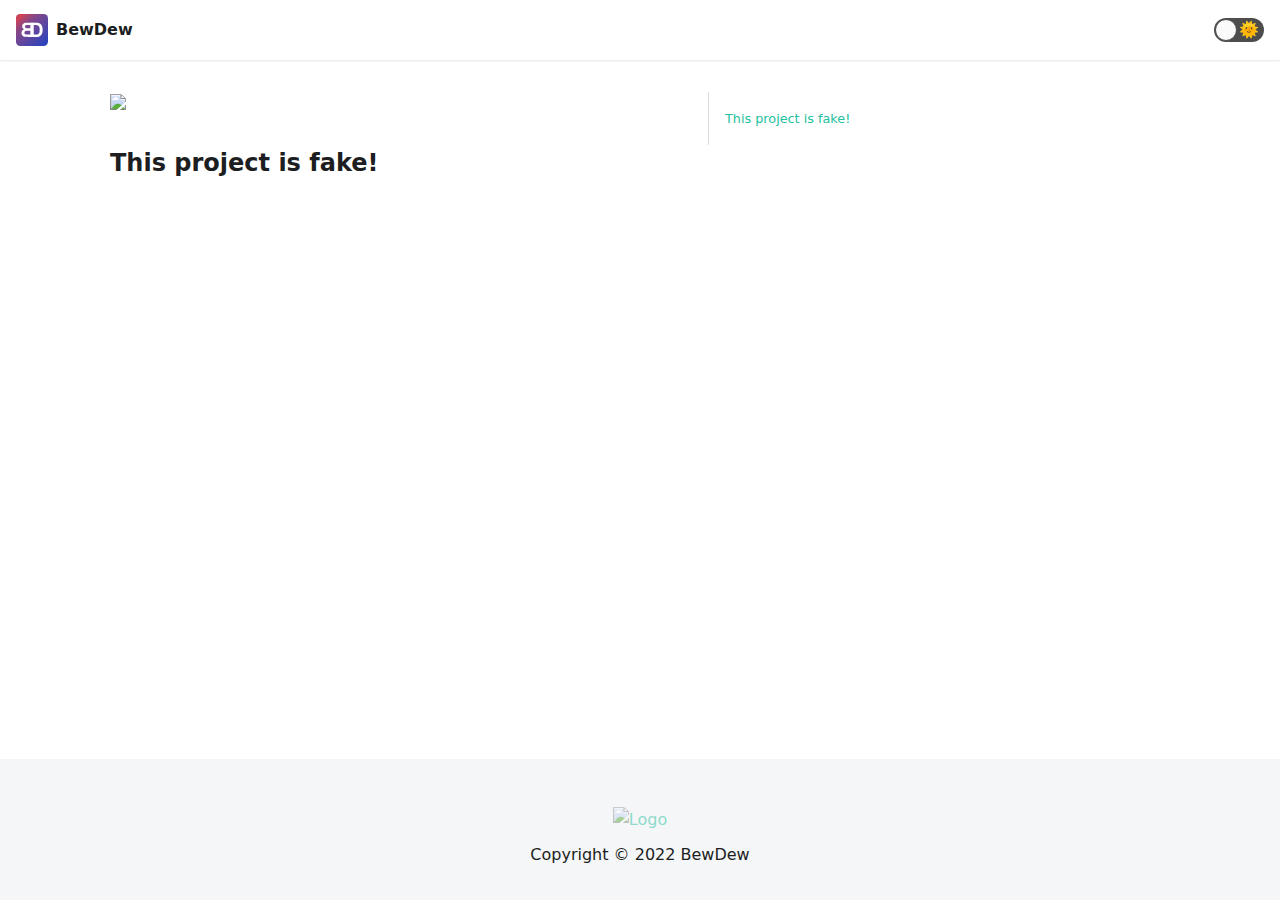
==== commit 58228da5: "Deploy website - based on" ====
--- a/index.html
+++ b/index.html
@@ -5,28 +5,28 @@
 <meta name="viewport" content="width=device-width,initial-scale=1">
 <meta name="generator" content="Docusaurus v2.0.0-alpha.72">
 <link rel="alternate" type="application/rss+xml" href="/blog/rss.xml" title="A discreet dating platform Blog RSS Feed">
-<link rel="alternate" type="application/atom+xml" href="/blog/atom.xml" title="A discreet dating platform Blog Atom Feed"><title data-react-helmet="true">BewDew | A discreet dating platform</title><meta data-react-helmet="true" property="og:url" content="https://aerohit2000.github.io/"><meta data-react-helmet="true" name="docusaurus_locale" content="en"><meta data-react-helmet="true" name="docusaurus_version" content="current"><meta data-react-helmet="true" name="docusaurus_tag" content="docs-default-current"><meta data-react-helmet="true" property="og:title" content="BewDew | A discreet dating platform"><link data-react-helmet="true" rel="shortcut icon" href="/static/img/icon.ico"><link data-react-helmet="true" rel="canonical" href="https://aerohit2000.github.io/"><link data-react-helmet="true" rel="alternate" href="https://aerohit2000.github.io/" hreflang="en"><link data-react-helmet="true" rel="alternate" href="https://aerohit2000.github.io/" hreflang="x-default"><script data-react-helmet="true">function maybeInsertBanner(){window.__DOCUSAURUS_INSERT_BASEURL_BANNER&&insertBanner()}function insertBanner(){var n=document.getElementById("docusaurus-base-url-issue-banner-container");if(n){n.innerHTML='\n<div id="docusaurus-base-url-issue-banner" style="border: thick solid red; background-color: rgb(255, 230, 179); margin: 20px; padding: 20px; font-size: 20px;">\n   <p style="font-weight: bold; font-size: 30px;">Your Docusaurus site did not load properly.</p>\n   <p>A very common reason is a wrong site <a href="https://v2.docusaurus.io/docs/docusaurus.config.js/#baseurl" style="font-weight: bold;">baseUrl configuration</a>.</p>\n   <p>Current configured baseUrl = <span style="font-weight: bold; color: red;">/</span>  (default value)</p>\n   <p>We suggest trying baseUrl = <span id="docusaurus-base-url-issue-banner-suggestion-container" style="font-weight: bold; color: green;"></span></p>\n</div>\n';var e=document.getElementById("docusaurus-base-url-issue-banner-suggestion-container"),s=window.location.pathname,r="/"===s.substr(-1)?s:s+"/";e.innerHTML=r}}window.__DOCUSAURUS_INSERT_BASEURL_BANNER=!0,document.addEventListener("DOMContentLoaded",maybeInsertBanner)</script><link rel="stylesheet" href="/assets/css/styles.65265009.css">
+<link rel="alternate" type="application/atom+xml" href="/blog/atom.xml" title="A discreet dating platform Blog Atom Feed"><title data-react-helmet="true">BewDew | A discreet dating platform</title><meta data-react-helmet="true" property="og:url" content="https://aerohit2000.github.io/"><meta data-react-helmet="true" name="docusaurus_locale" content="en"><meta data-react-helmet="true" name="docusaurus_version" content="current"><meta data-react-helmet="true" name="docusaurus_tag" content="docs-default-current"><meta data-react-helmet="true" property="og:title" content="BewDew | A discreet dating platform"><meta data-react-helmet="true" name="description" content="This project is fake!"><meta data-react-helmet="true" property="og:description" content="This project is fake!"><link data-react-helmet="true" rel="shortcut icon" href="/static/img/icon.ico"><link data-react-helmet="true" rel="canonical" href="https://aerohit2000.github.io/"><link data-react-helmet="true" rel="alternate" href="https://aerohit2000.github.io/" hreflang="en"><link data-react-helmet="true" rel="alternate" href="https://aerohit2000.github.io/" hreflang="x-default"><script data-react-helmet="true">function maybeInsertBanner(){window.__DOCUSAURUS_INSERT_BASEURL_BANNER&&insertBanner()}function insertBanner(){var n=document.getElementById("docusaurus-base-url-issue-banner-container");if(n){n.innerHTML='\n<div id="docusaurus-base-url-issue-banner" style="border: thick solid red; background-color: rgb(255, 230, 179); margin: 20px; padding: 20px; font-size: 20px;">\n   <p style="font-weight: bold; font-size: 30px;">Your Docusaurus site did not load properly.</p>\n   <p>A very common reason is a wrong site <a href="https://v2.docusaurus.io/docs/docusaurus.config.js/#baseurl" style="font-weight: bold;">baseUrl configuration</a>.</p>\n   <p>Current configured baseUrl = <span style="font-weight: bold; color: red;">/</span>  (default value)</p>\n   <p>We suggest trying baseUrl = <span id="docusaurus-base-url-issue-banner-suggestion-container" style="font-weight: bold; color: green;"></span></p>\n</div>\n';var e=document.getElementById("docusaurus-base-url-issue-banner-suggestion-container"),s=window.location.pathname,r="/"===s.substr(-1)?s:s+"/";e.innerHTML=r}}window.__DOCUSAURUS_INSERT_BASEURL_BANNER=!0,document.addEventListener("DOMContentLoaded",maybeInsertBanner)</script><link rel="stylesheet" href="/assets/css/styles.65265009.css">
 <link rel="preload" href="/assets/js/styles.7b9c5a17.js" as="script">
-<link rel="preload" href="/assets/js/runtime~main.3d06486e.js" as="script">
+<link rel="preload" href="/assets/js/runtime~main.f8feb2f8.js" as="script">
 <link rel="preload" href="/assets/js/main.d918191f.js" as="script">
 <link rel="preload" href="/assets/js/common.ecf86f74.js" as="script">
 <link rel="preload" href="/assets/js/11.69f09862.js" as="script">
 <link rel="preload" href="/assets/js/12.1ed80954.js" as="script">
 <link rel="preload" href="/assets/js/935f2afb.3a3f5fa2.js" as="script">
 <link rel="preload" href="/assets/js/17896441.5a1b6cc9.js" as="script">
-<link rel="preload" href="/assets/js/b2f90839.20a9373b.js" as="script">
+<link rel="preload" href="/assets/js/b2f90839.7c52a94a.js" as="script">
 </head>
 <body>
 <script>!function(){function t(t){document.documentElement.setAttribute("data-theme",t)}var e=function(){var t=null;try{t=localStorage.getItem("theme")}catch(t){}return t}();t(null!==e?e:"light")}()</script><div id="__docusaurus">
-<div id="docusaurus-base-url-issue-banner-container"></div><div><a href="#main" class="skipToContent_1oUP">Skip to main content</a></div><nav class="navbar navbar--fixed-top"><div class="navbar__inner"><div class="navbar__items"><a class="navbar__brand" href="/"><img src="/img/logo.svg" alt="Logo" class="themedImage_1VuW themedImage--light_3UqQ navbar__logo"><img src="/img/logo.svg" alt="Logo" class="themedImage_1VuW themedImage--dark_hz6m navbar__logo"><strong class="navbar__title">BewDew</strong></a></div><div class="navbar__items navbar__items--right"><div class="react-toggle react-toggle--disabled displayOnlyInLargeViewport_GrZ2"><div class="react-toggle-track"><div class="react-toggle-track-check"><span class="toggle_71bT">🌜</span></div><div class="react-toggle-track-x"><span class="toggle_71bT">🌞</span></div></div><div class="react-toggle-thumb"></div><input type="checkbox" disabled="" aria-label="Dark mode toggle" class="react-toggle-screenreader-only"></div></div></div><div role="presentation" class="navbar-sidebar__backdrop"></div><div class="navbar-sidebar"><div class="navbar-sidebar__brand"><a class="navbar__brand" href="/"><img src="/img/logo.svg" alt="Logo" class="themedImage_1VuW themedImage--light_3UqQ navbar__logo"><img src="/img/logo.svg" alt="Logo" class="themedImage_1VuW themedImage--dark_hz6m navbar__logo"><strong class="navbar__title">BewDew</strong></a></div><div class="navbar-sidebar__items"><div class="menu"><ul class="menu__list"></ul></div></div></div></nav><div class="main-wrapper main-docs-wrapper"><div class="docPage_31aa"><main class="docMainContainer_3ufF"><div class="container padding-vert--lg docItemWrapper_3FMP"><div class="row"><div class="col docItemCol_3FnS"><div class="docItemContainer_33ec"><article><div class="markdown"><img src="./img/fake.png"></div></article><div class="margin-vert--lg"><nav class="pagination-nav" aria-label="Docs pages navigation"><div class="pagination-nav__item"></div><div class="pagination-nav__item pagination-nav__item--next"></div></nav></div></div></div><div class="col col--3"><div class="tableOfContents_35-E thin-scrollbar"></div></div></div></div></main></div></div><footer class="footer"><div class="container"><div class="footer__bottom text--center"><div class="margin-bottom--sm"><a href="https://www.bewdew.com" target="_blank" rel="noopener noreferrer" class="footerLogoLink_MyFc"><img src="/img/oss_logo.png" alt="Logo" class="themedImage_1VuW themedImage--light_3UqQ footer__logo"><img src="/img/oss_logo.png" alt="Logo" class="themedImage_1VuW themedImage--dark_hz6m footer__logo"></a></div><div class="footer__copyright">Copyright © 2022 BewDew</div></div></div></footer></div>
+<div id="docusaurus-base-url-issue-banner-container"></div><div><a href="#main" class="skipToContent_1oUP">Skip to main content</a></div><nav class="navbar navbar--fixed-top"><div class="navbar__inner"><div class="navbar__items"><a class="navbar__brand" href="/"><img src="/img/logo.svg" alt="Logo" class="themedImage_1VuW themedImage--light_3UqQ navbar__logo"><img src="/img/logo.svg" alt="Logo" class="themedImage_1VuW themedImage--dark_hz6m navbar__logo"><strong class="navbar__title">BewDew</strong></a></div><div class="navbar__items navbar__items--right"><div class="react-toggle react-toggle--disabled displayOnlyInLargeViewport_GrZ2"><div class="react-toggle-track"><div class="react-toggle-track-check"><span class="toggle_71bT">🌜</span></div><div class="react-toggle-track-x"><span class="toggle_71bT">🌞</span></div></div><div class="react-toggle-thumb"></div><input type="checkbox" disabled="" aria-label="Dark mode toggle" class="react-toggle-screenreader-only"></div></div></div><div role="presentation" class="navbar-sidebar__backdrop"></div><div class="navbar-sidebar"><div class="navbar-sidebar__brand"><a class="navbar__brand" href="/"><img src="/img/logo.svg" alt="Logo" class="themedImage_1VuW themedImage--light_3UqQ navbar__logo"><img src="/img/logo.svg" alt="Logo" class="themedImage_1VuW themedImage--dark_hz6m navbar__logo"><strong class="navbar__title">BewDew</strong></a></div><div class="navbar-sidebar__items"><div class="menu"><ul class="menu__list"></ul></div></div></div></nav><div class="main-wrapper main-docs-wrapper"><div class="docPage_31aa"><main class="docMainContainer_3ufF"><div class="container padding-vert--lg docItemWrapper_3FMP"><div class="row"><div class="col docItemCol_3FnS"><div class="docItemContainer_33ec"><article><div class="markdown"><img src="./img/fake.png"><h3><a aria-hidden="true" tabindex="-1" class="anchor enhancedAnchor_2LWZ" id="this-project-is-fake"></a>This project is fake!<a class="hash-link" href="#this-project-is-fake" title="Direct link to heading">#</a></h3></div></article><div class="margin-vert--lg"><nav class="pagination-nav" aria-label="Docs pages navigation"><div class="pagination-nav__item"></div><div class="pagination-nav__item pagination-nav__item--next"></div></nav></div></div></div><div class="col col--3"><div class="tableOfContents_35-E thin-scrollbar"><ul class="table-of-contents table-of-contents__left-border"><li><a href="#this-project-is-fake" class="table-of-contents__link">This project is fake!</a></li></ul></div></div></div></div></main></div></div><footer class="footer"><div class="container"><div class="footer__bottom text--center"><div class="margin-bottom--sm"><a href="https://www.bewdew.com" target="_blank" rel="noopener noreferrer" class="footerLogoLink_MyFc"><img src="/img/oss_logo.png" alt="Logo" class="themedImage_1VuW themedImage--light_3UqQ footer__logo"><img src="/img/oss_logo.png" alt="Logo" class="themedImage_1VuW themedImage--dark_hz6m footer__logo"></a></div><div class="footer__copyright">Copyright © 2022 BewDew</div></div></div></footer></div>
 <script src="/assets/js/styles.7b9c5a17.js"></script>
-<script src="/assets/js/runtime~main.3d06486e.js"></script>
+<script src="/assets/js/runtime~main.f8feb2f8.js"></script>
 <script src="/assets/js/main.d918191f.js"></script>
 <script src="/assets/js/common.ecf86f74.js"></script>
 <script src="/assets/js/11.69f09862.js"></script>
 <script src="/assets/js/12.1ed80954.js"></script>
 <script src="/assets/js/935f2afb.3a3f5fa2.js"></script>
 <script src="/assets/js/17896441.5a1b6cc9.js"></script>
-<script src="/assets/js/b2f90839.20a9373b.js"></script>
+<script src="/assets/js/b2f90839.7c52a94a.js"></script>
 </body>
 </html>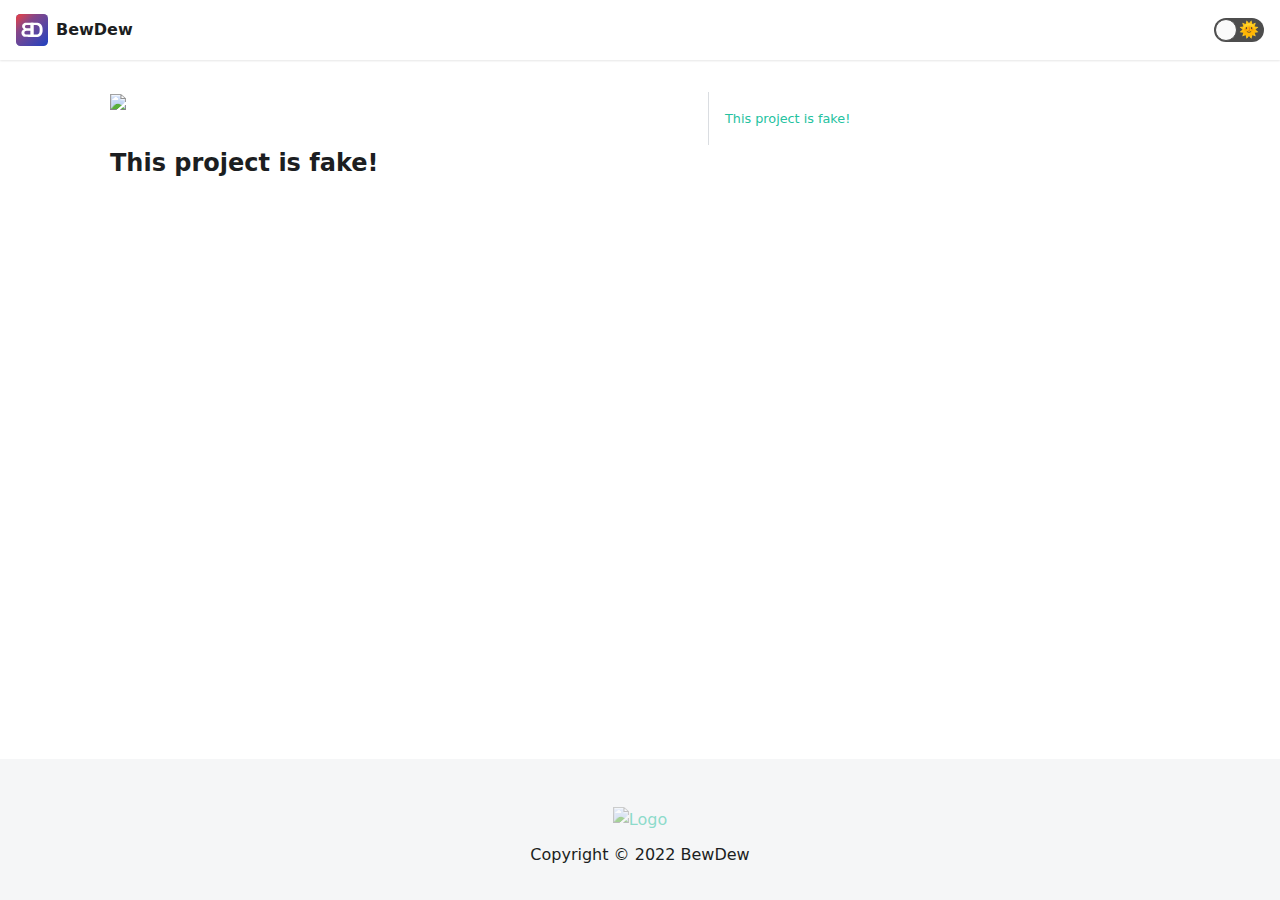
==== commit 50c5720f: "Deploy website - based on" ====
--- a/index.html
+++ b/index.html
@@ -7,26 +7,26 @@
 <link rel="alternate" type="application/rss+xml" href="/blog/rss.xml" title="A discreet dating platform Blog RSS Feed">
 <link rel="alternate" type="application/atom+xml" href="/blog/atom.xml" title="A discreet dating platform Blog Atom Feed"><title data-react-helmet="true">BewDew | A discreet dating platform</title><meta data-react-helmet="true" property="og:url" content="https://aerohit2000.github.io/"><meta data-react-helmet="true" name="docusaurus_locale" content="en"><meta data-react-helmet="true" name="docusaurus_version" content="current"><meta data-react-helmet="true" name="docusaurus_tag" content="docs-default-current"><meta data-react-helmet="true" property="og:title" content="BewDew | A discreet dating platform"><meta data-react-helmet="true" name="description" content="This project is fake!"><meta data-react-helmet="true" property="og:description" content="This project is fake!"><link data-react-helmet="true" rel="shortcut icon" href="/static/img/icon.ico"><link data-react-helmet="true" rel="canonical" href="https://aerohit2000.github.io/"><link data-react-helmet="true" rel="alternate" href="https://aerohit2000.github.io/" hreflang="en"><link data-react-helmet="true" rel="alternate" href="https://aerohit2000.github.io/" hreflang="x-default"><script data-react-helmet="true">function maybeInsertBanner(){window.__DOCUSAURUS_INSERT_BASEURL_BANNER&&insertBanner()}function insertBanner(){var n=document.getElementById("docusaurus-base-url-issue-banner-container");if(n){n.innerHTML='\n<div id="docusaurus-base-url-issue-banner" style="border: thick solid red; background-color: rgb(255, 230, 179); margin: 20px; padding: 20px; font-size: 20px;">\n   <p style="font-weight: bold; font-size: 30px;">Your Docusaurus site did not load properly.</p>\n   <p>A very common reason is a wrong site <a href="https://v2.docusaurus.io/docs/docusaurus.config.js/#baseurl" style="font-weight: bold;">baseUrl configuration</a>.</p>\n   <p>Current configured baseUrl = <span style="font-weight: bold; color: red;">/</span>  (default value)</p>\n   <p>We suggest trying baseUrl = <span id="docusaurus-base-url-issue-banner-suggestion-container" style="font-weight: bold; color: green;"></span></p>\n</div>\n';var e=document.getElementById("docusaurus-base-url-issue-banner-suggestion-container"),s=window.location.pathname,r="/"===s.substr(-1)?s:s+"/";e.innerHTML=r}}window.__DOCUSAURUS_INSERT_BASEURL_BANNER=!0,document.addEventListener("DOMContentLoaded",maybeInsertBanner)</script><link rel="stylesheet" href="/assets/css/styles.65265009.css">
 <link rel="preload" href="/assets/js/styles.7b9c5a17.js" as="script">
-<link rel="preload" href="/assets/js/runtime~main.f8feb2f8.js" as="script">
+<link rel="preload" href="/assets/js/runtime~main.56e8430e.js" as="script">
 <link rel="preload" href="/assets/js/main.d918191f.js" as="script">
 <link rel="preload" href="/assets/js/common.ecf86f74.js" as="script">
 <link rel="preload" href="/assets/js/11.69f09862.js" as="script">
 <link rel="preload" href="/assets/js/12.1ed80954.js" as="script">
 <link rel="preload" href="/assets/js/935f2afb.3a3f5fa2.js" as="script">
 <link rel="preload" href="/assets/js/17896441.5a1b6cc9.js" as="script">
-<link rel="preload" href="/assets/js/b2f90839.7c52a94a.js" as="script">
+<link rel="preload" href="/assets/js/b2f90839.80a2d7ab.js" as="script">
 </head>
 <body>
 <script>!function(){function t(t){document.documentElement.setAttribute("data-theme",t)}var e=function(){var t=null;try{t=localStorage.getItem("theme")}catch(t){}return t}();t(null!==e?e:"light")}()</script><div id="__docusaurus">
 <div id="docusaurus-base-url-issue-banner-container"></div><div><a href="#main" class="skipToContent_1oUP">Skip to main content</a></div><nav class="navbar navbar--fixed-top"><div class="navbar__inner"><div class="navbar__items"><a class="navbar__brand" href="/"><img src="/img/logo.svg" alt="Logo" class="themedImage_1VuW themedImage--light_3UqQ navbar__logo"><img src="/img/logo.svg" alt="Logo" class="themedImage_1VuW themedImage--dark_hz6m navbar__logo"><strong class="navbar__title">BewDew</strong></a></div><div class="navbar__items navbar__items--right"><div class="react-toggle react-toggle--disabled displayOnlyInLargeViewport_GrZ2"><div class="react-toggle-track"><div class="react-toggle-track-check"><span class="toggle_71bT">🌜</span></div><div class="react-toggle-track-x"><span class="toggle_71bT">🌞</span></div></div><div class="react-toggle-thumb"></div><input type="checkbox" disabled="" aria-label="Dark mode toggle" class="react-toggle-screenreader-only"></div></div></div><div role="presentation" class="navbar-sidebar__backdrop"></div><div class="navbar-sidebar"><div class="navbar-sidebar__brand"><a class="navbar__brand" href="/"><img src="/img/logo.svg" alt="Logo" class="themedImage_1VuW themedImage--light_3UqQ navbar__logo"><img src="/img/logo.svg" alt="Logo" class="themedImage_1VuW themedImage--dark_hz6m navbar__logo"><strong class="navbar__title">BewDew</strong></a></div><div class="navbar-sidebar__items"><div class="menu"><ul class="menu__list"></ul></div></div></div></nav><div class="main-wrapper main-docs-wrapper"><div class="docPage_31aa"><main class="docMainContainer_3ufF"><div class="container padding-vert--lg docItemWrapper_3FMP"><div class="row"><div class="col docItemCol_3FnS"><div class="docItemContainer_33ec"><article><div class="markdown"><img src="./img/fake.png"><h3><a aria-hidden="true" tabindex="-1" class="anchor enhancedAnchor_2LWZ" id="this-project-is-fake"></a>This project is fake!<a class="hash-link" href="#this-project-is-fake" title="Direct link to heading">#</a></h3></div></article><div class="margin-vert--lg"><nav class="pagination-nav" aria-label="Docs pages navigation"><div class="pagination-nav__item"></div><div class="pagination-nav__item pagination-nav__item--next"></div></nav></div></div></div><div class="col col--3"><div class="tableOfContents_35-E thin-scrollbar"><ul class="table-of-contents table-of-contents__left-border"><li><a href="#this-project-is-fake" class="table-of-contents__link">This project is fake!</a></li></ul></div></div></div></div></main></div></div><footer class="footer"><div class="container"><div class="footer__bottom text--center"><div class="margin-bottom--sm"><a href="https://www.bewdew.com" target="_blank" rel="noopener noreferrer" class="footerLogoLink_MyFc"><img src="/img/oss_logo.png" alt="Logo" class="themedImage_1VuW themedImage--light_3UqQ footer__logo"><img src="/img/oss_logo.png" alt="Logo" class="themedImage_1VuW themedImage--dark_hz6m footer__logo"></a></div><div class="footer__copyright">Copyright © 2022 BewDew</div></div></div></footer></div>
 <script src="/assets/js/styles.7b9c5a17.js"></script>
-<script src="/assets/js/runtime~main.f8feb2f8.js"></script>
+<script src="/assets/js/runtime~main.56e8430e.js"></script>
 <script src="/assets/js/main.d918191f.js"></script>
 <script src="/assets/js/common.ecf86f74.js"></script>
 <script src="/assets/js/11.69f09862.js"></script>
 <script src="/assets/js/12.1ed80954.js"></script>
 <script src="/assets/js/935f2afb.3a3f5fa2.js"></script>
 <script src="/assets/js/17896441.5a1b6cc9.js"></script>
-<script src="/assets/js/b2f90839.7c52a94a.js"></script>
+<script src="/assets/js/b2f90839.80a2d7ab.js"></script>
 </body>
 </html>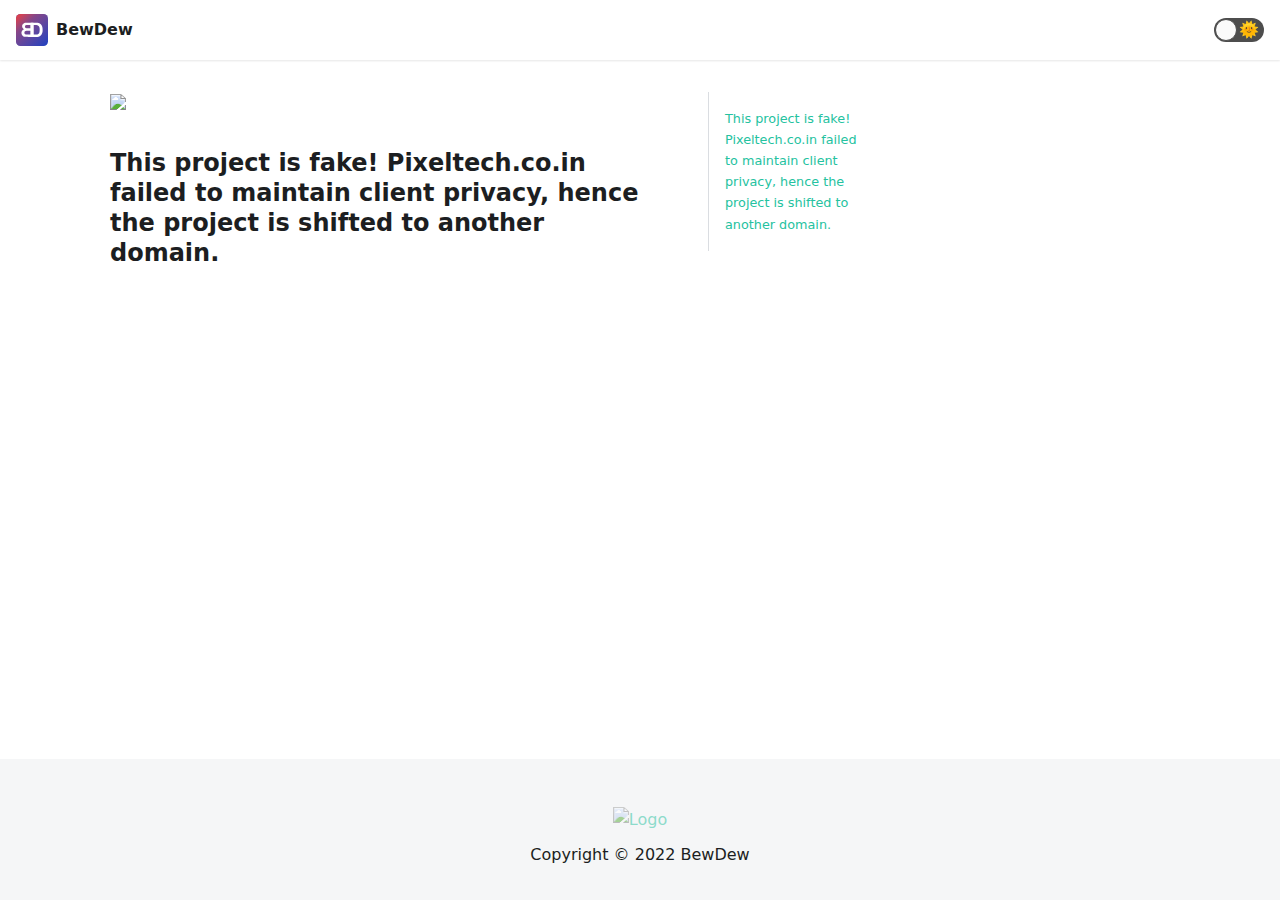
==== commit ff3c3c69: "Deploy website - based on" ====
--- a/index.html
+++ b/index.html
@@ -5,28 +5,28 @@
 <meta name="viewport" content="width=device-width,initial-scale=1">
 <meta name="generator" content="Docusaurus v2.0.0-alpha.72">
 <link rel="alternate" type="application/rss+xml" href="/blog/rss.xml" title="A discreet dating platform Blog RSS Feed">
-<link rel="alternate" type="application/atom+xml" href="/blog/atom.xml" title="A discreet dating platform Blog Atom Feed"><title data-react-helmet="true">BewDew | A discreet dating platform</title><meta data-react-helmet="true" property="og:url" content="https://aerohit2000.github.io/"><meta data-react-helmet="true" name="docusaurus_locale" content="en"><meta data-react-helmet="true" name="docusaurus_version" content="current"><meta data-react-helmet="true" name="docusaurus_tag" content="docs-default-current"><meta data-react-helmet="true" property="og:title" content="BewDew | A discreet dating platform"><meta data-react-helmet="true" name="description" content="This project is fake!"><meta data-react-helmet="true" property="og:description" content="This project is fake!"><link data-react-helmet="true" rel="shortcut icon" href="/static/img/icon.ico"><link data-react-helmet="true" rel="canonical" href="https://aerohit2000.github.io/"><link data-react-helmet="true" rel="alternate" href="https://aerohit2000.github.io/" hreflang="en"><link data-react-helmet="true" rel="alternate" href="https://aerohit2000.github.io/" hreflang="x-default"><script data-react-helmet="true">function maybeInsertBanner(){window.__DOCUSAURUS_INSERT_BASEURL_BANNER&&insertBanner()}function insertBanner(){var n=document.getElementById("docusaurus-base-url-issue-banner-container");if(n){n.innerHTML='\n<div id="docusaurus-base-url-issue-banner" style="border: thick solid red; background-color: rgb(255, 230, 179); margin: 20px; padding: 20px; font-size: 20px;">\n   <p style="font-weight: bold; font-size: 30px;">Your Docusaurus site did not load properly.</p>\n   <p>A very common reason is a wrong site <a href="https://v2.docusaurus.io/docs/docusaurus.config.js/#baseurl" style="font-weight: bold;">baseUrl configuration</a>.</p>\n   <p>Current configured baseUrl = <span style="font-weight: bold; color: red;">/</span>  (default value)</p>\n   <p>We suggest trying baseUrl = <span id="docusaurus-base-url-issue-banner-suggestion-container" style="font-weight: bold; color: green;"></span></p>\n</div>\n';var e=document.getElementById("docusaurus-base-url-issue-banner-suggestion-container"),s=window.location.pathname,r="/"===s.substr(-1)?s:s+"/";e.innerHTML=r}}window.__DOCUSAURUS_INSERT_BASEURL_BANNER=!0,document.addEventListener("DOMContentLoaded",maybeInsertBanner)</script><link rel="stylesheet" href="/assets/css/styles.65265009.css">
+<link rel="alternate" type="application/atom+xml" href="/blog/atom.xml" title="A discreet dating platform Blog Atom Feed"><title data-react-helmet="true">BewDew | A discreet dating platform</title><meta data-react-helmet="true" property="og:url" content="https://aerohit2000.github.io/"><meta data-react-helmet="true" name="docusaurus_locale" content="en"><meta data-react-helmet="true" name="docusaurus_version" content="current"><meta data-react-helmet="true" name="docusaurus_tag" content="docs-default-current"><meta data-react-helmet="true" property="og:title" content="BewDew | A discreet dating platform"><meta data-react-helmet="true" name="description" content="This project is fake! Pixeltech.co.in failed to maintain client privacy, hence the project is shifted to another domain."><meta data-react-helmet="true" property="og:description" content="This project is fake! Pixeltech.co.in failed to maintain client privacy, hence the project is shifted to another domain."><link data-react-helmet="true" rel="shortcut icon" href="/static/img/icon.ico"><link data-react-helmet="true" rel="canonical" href="https://aerohit2000.github.io/"><link data-react-helmet="true" rel="alternate" href="https://aerohit2000.github.io/" hreflang="en"><link data-react-helmet="true" rel="alternate" href="https://aerohit2000.github.io/" hreflang="x-default"><script data-react-helmet="true">function maybeInsertBanner(){window.__DOCUSAURUS_INSERT_BASEURL_BANNER&&insertBanner()}function insertBanner(){var n=document.getElementById("docusaurus-base-url-issue-banner-container");if(n){n.innerHTML='\n<div id="docusaurus-base-url-issue-banner" style="border: thick solid red; background-color: rgb(255, 230, 179); margin: 20px; padding: 20px; font-size: 20px;">\n   <p style="font-weight: bold; font-size: 30px;">Your Docusaurus site did not load properly.</p>\n   <p>A very common reason is a wrong site <a href="https://v2.docusaurus.io/docs/docusaurus.config.js/#baseurl" style="font-weight: bold;">baseUrl configuration</a>.</p>\n   <p>Current configured baseUrl = <span style="font-weight: bold; color: red;">/</span>  (default value)</p>\n   <p>We suggest trying baseUrl = <span id="docusaurus-base-url-issue-banner-suggestion-container" style="font-weight: bold; color: green;"></span></p>\n</div>\n';var e=document.getElementById("docusaurus-base-url-issue-banner-suggestion-container"),s=window.location.pathname,r="/"===s.substr(-1)?s:s+"/";e.innerHTML=r}}window.__DOCUSAURUS_INSERT_BASEURL_BANNER=!0,document.addEventListener("DOMContentLoaded",maybeInsertBanner)</script><link rel="stylesheet" href="/assets/css/styles.65265009.css">
 <link rel="preload" href="/assets/js/styles.7b9c5a17.js" as="script">
-<link rel="preload" href="/assets/js/runtime~main.56e8430e.js" as="script">
+<link rel="preload" href="/assets/js/runtime~main.071d3619.js" as="script">
 <link rel="preload" href="/assets/js/main.d918191f.js" as="script">
 <link rel="preload" href="/assets/js/common.ecf86f74.js" as="script">
 <link rel="preload" href="/assets/js/11.69f09862.js" as="script">
 <link rel="preload" href="/assets/js/12.1ed80954.js" as="script">
 <link rel="preload" href="/assets/js/935f2afb.3a3f5fa2.js" as="script">
 <link rel="preload" href="/assets/js/17896441.5a1b6cc9.js" as="script">
-<link rel="preload" href="/assets/js/b2f90839.80a2d7ab.js" as="script">
+<link rel="preload" href="/assets/js/b2f90839.d5c7a376.js" as="script">
 </head>
 <body>
 <script>!function(){function t(t){document.documentElement.setAttribute("data-theme",t)}var e=function(){var t=null;try{t=localStorage.getItem("theme")}catch(t){}return t}();t(null!==e?e:"light")}()</script><div id="__docusaurus">
-<div id="docusaurus-base-url-issue-banner-container"></div><div><a href="#main" class="skipToContent_1oUP">Skip to main content</a></div><nav class="navbar navbar--fixed-top"><div class="navbar__inner"><div class="navbar__items"><a class="navbar__brand" href="/"><img src="/img/logo.svg" alt="Logo" class="themedImage_1VuW themedImage--light_3UqQ navbar__logo"><img src="/img/logo.svg" alt="Logo" class="themedImage_1VuW themedImage--dark_hz6m navbar__logo"><strong class="navbar__title">BewDew</strong></a></div><div class="navbar__items navbar__items--right"><div class="react-toggle react-toggle--disabled displayOnlyInLargeViewport_GrZ2"><div class="react-toggle-track"><div class="react-toggle-track-check"><span class="toggle_71bT">🌜</span></div><div class="react-toggle-track-x"><span class="toggle_71bT">🌞</span></div></div><div class="react-toggle-thumb"></div><input type="checkbox" disabled="" aria-label="Dark mode toggle" class="react-toggle-screenreader-only"></div></div></div><div role="presentation" class="navbar-sidebar__backdrop"></div><div class="navbar-sidebar"><div class="navbar-sidebar__brand"><a class="navbar__brand" href="/"><img src="/img/logo.svg" alt="Logo" class="themedImage_1VuW themedImage--light_3UqQ navbar__logo"><img src="/img/logo.svg" alt="Logo" class="themedImage_1VuW themedImage--dark_hz6m navbar__logo"><strong class="navbar__title">BewDew</strong></a></div><div class="navbar-sidebar__items"><div class="menu"><ul class="menu__list"></ul></div></div></div></nav><div class="main-wrapper main-docs-wrapper"><div class="docPage_31aa"><main class="docMainContainer_3ufF"><div class="container padding-vert--lg docItemWrapper_3FMP"><div class="row"><div class="col docItemCol_3FnS"><div class="docItemContainer_33ec"><article><div class="markdown"><img src="./img/fake.png"><h3><a aria-hidden="true" tabindex="-1" class="anchor enhancedAnchor_2LWZ" id="this-project-is-fake"></a>This project is fake!<a class="hash-link" href="#this-project-is-fake" title="Direct link to heading">#</a></h3></div></article><div class="margin-vert--lg"><nav class="pagination-nav" aria-label="Docs pages navigation"><div class="pagination-nav__item"></div><div class="pagination-nav__item pagination-nav__item--next"></div></nav></div></div></div><div class="col col--3"><div class="tableOfContents_35-E thin-scrollbar"><ul class="table-of-contents table-of-contents__left-border"><li><a href="#this-project-is-fake" class="table-of-contents__link">This project is fake!</a></li></ul></div></div></div></div></main></div></div><footer class="footer"><div class="container"><div class="footer__bottom text--center"><div class="margin-bottom--sm"><a href="https://www.bewdew.com" target="_blank" rel="noopener noreferrer" class="footerLogoLink_MyFc"><img src="/img/oss_logo.png" alt="Logo" class="themedImage_1VuW themedImage--light_3UqQ footer__logo"><img src="/img/oss_logo.png" alt="Logo" class="themedImage_1VuW themedImage--dark_hz6m footer__logo"></a></div><div class="footer__copyright">Copyright © 2022 BewDew</div></div></div></footer></div>
+<div id="docusaurus-base-url-issue-banner-container"></div><div><a href="#main" class="skipToContent_1oUP">Skip to main content</a></div><nav class="navbar navbar--fixed-top"><div class="navbar__inner"><div class="navbar__items"><a class="navbar__brand" href="/"><img src="/img/logo.svg" alt="Logo" class="themedImage_1VuW themedImage--light_3UqQ navbar__logo"><img src="/img/logo.svg" alt="Logo" class="themedImage_1VuW themedImage--dark_hz6m navbar__logo"><strong class="navbar__title">BewDew</strong></a></div><div class="navbar__items navbar__items--right"><div class="react-toggle react-toggle--disabled displayOnlyInLargeViewport_GrZ2"><div class="react-toggle-track"><div class="react-toggle-track-check"><span class="toggle_71bT">🌜</span></div><div class="react-toggle-track-x"><span class="toggle_71bT">🌞</span></div></div><div class="react-toggle-thumb"></div><input type="checkbox" disabled="" aria-label="Dark mode toggle" class="react-toggle-screenreader-only"></div></div></div><div role="presentation" class="navbar-sidebar__backdrop"></div><div class="navbar-sidebar"><div class="navbar-sidebar__brand"><a class="navbar__brand" href="/"><img src="/img/logo.svg" alt="Logo" class="themedImage_1VuW themedImage--light_3UqQ navbar__logo"><img src="/img/logo.svg" alt="Logo" class="themedImage_1VuW themedImage--dark_hz6m navbar__logo"><strong class="navbar__title">BewDew</strong></a></div><div class="navbar-sidebar__items"><div class="menu"><ul class="menu__list"></ul></div></div></div></nav><div class="main-wrapper main-docs-wrapper"><div class="docPage_31aa"><main class="docMainContainer_3ufF"><div class="container padding-vert--lg docItemWrapper_3FMP"><div class="row"><div class="col docItemCol_3FnS"><div class="docItemContainer_33ec"><article><div class="markdown"><img src="./img/fake.png"><h3><a aria-hidden="true" tabindex="-1" class="anchor enhancedAnchor_2LWZ" id="this-project-is-fake-pixeltechcoin-failed-to-maintain-client-privacy-hence-the-project-is-shifted-to-another-domain"></a>This project is fake! Pixeltech.co.in failed to maintain client privacy, hence the project is shifted to another domain.<a class="hash-link" href="#this-project-is-fake-pixeltechcoin-failed-to-maintain-client-privacy-hence-the-project-is-shifted-to-another-domain" title="Direct link to heading">#</a></h3></div></article><div class="margin-vert--lg"><nav class="pagination-nav" aria-label="Docs pages navigation"><div class="pagination-nav__item"></div><div class="pagination-nav__item pagination-nav__item--next"></div></nav></div></div></div><div class="col col--3"><div class="tableOfContents_35-E thin-scrollbar"><ul class="table-of-contents table-of-contents__left-border"><li><a href="#this-project-is-fake-pixeltechcoin-failed-to-maintain-client-privacy-hence-the-project-is-shifted-to-another-domain" class="table-of-contents__link">This project is fake! Pixeltech.co.in failed to maintain client privacy, hence the project is shifted to another domain.</a></li></ul></div></div></div></div></main></div></div><footer class="footer"><div class="container"><div class="footer__bottom text--center"><div class="margin-bottom--sm"><a href="https://www.bewdew.com" target="_blank" rel="noopener noreferrer" class="footerLogoLink_MyFc"><img src="/img/oss_logo.png" alt="Logo" class="themedImage_1VuW themedImage--light_3UqQ footer__logo"><img src="/img/oss_logo.png" alt="Logo" class="themedImage_1VuW themedImage--dark_hz6m footer__logo"></a></div><div class="footer__copyright">Copyright © 2022 BewDew</div></div></div></footer></div>
 <script src="/assets/js/styles.7b9c5a17.js"></script>
-<script src="/assets/js/runtime~main.56e8430e.js"></script>
+<script src="/assets/js/runtime~main.071d3619.js"></script>
 <script src="/assets/js/main.d918191f.js"></script>
 <script src="/assets/js/common.ecf86f74.js"></script>
 <script src="/assets/js/11.69f09862.js"></script>
 <script src="/assets/js/12.1ed80954.js"></script>
 <script src="/assets/js/935f2afb.3a3f5fa2.js"></script>
 <script src="/assets/js/17896441.5a1b6cc9.js"></script>
-<script src="/assets/js/b2f90839.80a2d7ab.js"></script>
+<script src="/assets/js/b2f90839.d5c7a376.js"></script>
 </body>
 </html>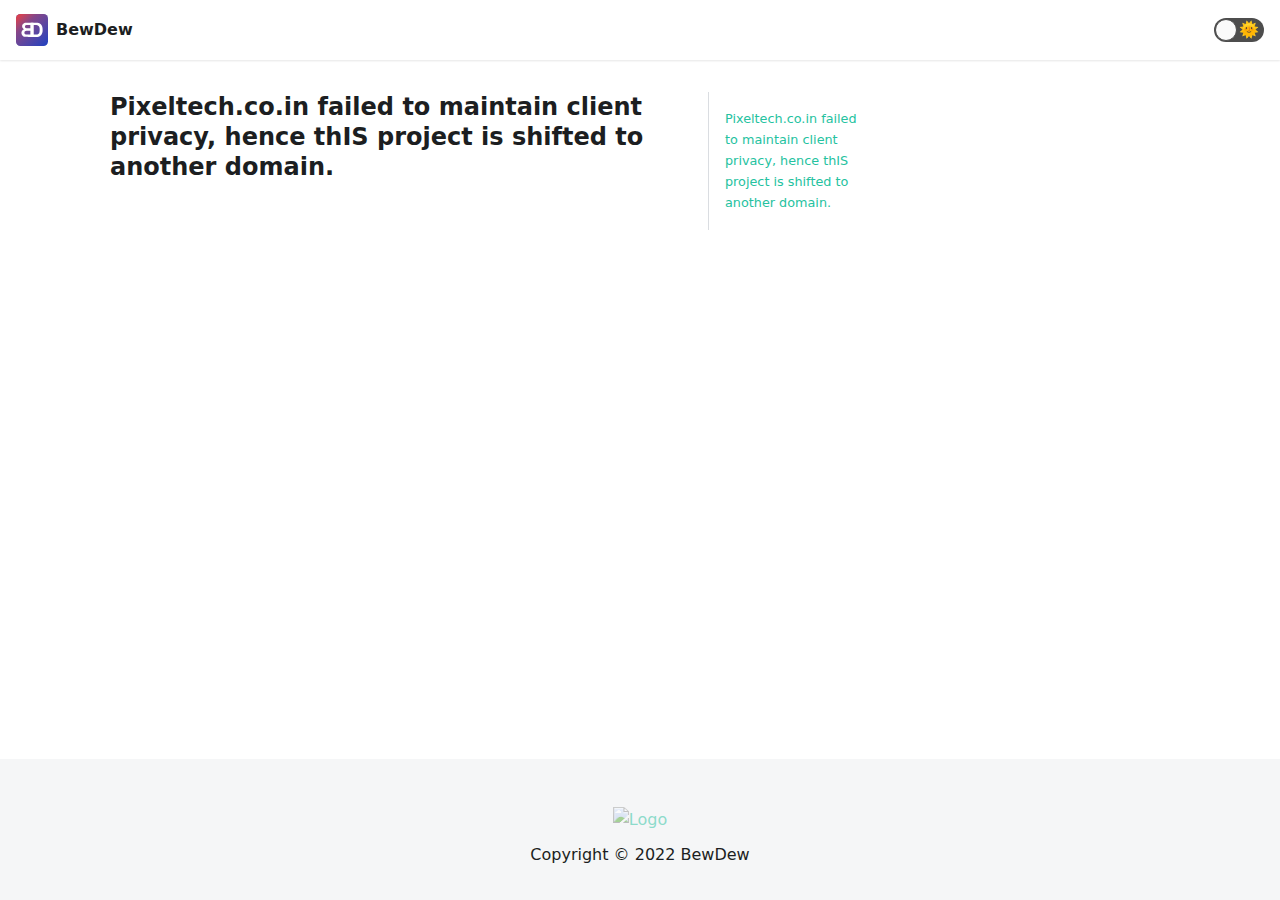
==== commit 6e8dcaa4: "Deploy website - based on" ====
--- a/index.html
+++ b/index.html
@@ -5,28 +5,28 @@
 <meta name="viewport" content="width=device-width,initial-scale=1">
 <meta name="generator" content="Docusaurus v2.0.0-alpha.72">
 <link rel="alternate" type="application/rss+xml" href="/blog/rss.xml" title="A discreet dating platform Blog RSS Feed">
-<link rel="alternate" type="application/atom+xml" href="/blog/atom.xml" title="A discreet dating platform Blog Atom Feed"><title data-react-helmet="true">BewDew | A discreet dating platform</title><meta data-react-helmet="true" property="og:url" content="https://aerohit2000.github.io/"><meta data-react-helmet="true" name="docusaurus_locale" content="en"><meta data-react-helmet="true" name="docusaurus_version" content="current"><meta data-react-helmet="true" name="docusaurus_tag" content="docs-default-current"><meta data-react-helmet="true" property="og:title" content="BewDew | A discreet dating platform"><meta data-react-helmet="true" name="description" content="This project is fake! Pixeltech.co.in failed to maintain client privacy, hence the project is shifted to another domain."><meta data-react-helmet="true" property="og:description" content="This project is fake! Pixeltech.co.in failed to maintain client privacy, hence the project is shifted to another domain."><link data-react-helmet="true" rel="shortcut icon" href="/static/img/icon.ico"><link data-react-helmet="true" rel="canonical" href="https://aerohit2000.github.io/"><link data-react-helmet="true" rel="alternate" href="https://aerohit2000.github.io/" hreflang="en"><link data-react-helmet="true" rel="alternate" href="https://aerohit2000.github.io/" hreflang="x-default"><script data-react-helmet="true">function maybeInsertBanner(){window.__DOCUSAURUS_INSERT_BASEURL_BANNER&&insertBanner()}function insertBanner(){var n=document.getElementById("docusaurus-base-url-issue-banner-container");if(n){n.innerHTML='\n<div id="docusaurus-base-url-issue-banner" style="border: thick solid red; background-color: rgb(255, 230, 179); margin: 20px; padding: 20px; font-size: 20px;">\n   <p style="font-weight: bold; font-size: 30px;">Your Docusaurus site did not load properly.</p>\n   <p>A very common reason is a wrong site <a href="https://v2.docusaurus.io/docs/docusaurus.config.js/#baseurl" style="font-weight: bold;">baseUrl configuration</a>.</p>\n   <p>Current configured baseUrl = <span style="font-weight: bold; color: red;">/</span>  (default value)</p>\n   <p>We suggest trying baseUrl = <span id="docusaurus-base-url-issue-banner-suggestion-container" style="font-weight: bold; color: green;"></span></p>\n</div>\n';var e=document.getElementById("docusaurus-base-url-issue-banner-suggestion-container"),s=window.location.pathname,r="/"===s.substr(-1)?s:s+"/";e.innerHTML=r}}window.__DOCUSAURUS_INSERT_BASEURL_BANNER=!0,document.addEventListener("DOMContentLoaded",maybeInsertBanner)</script><link rel="stylesheet" href="/assets/css/styles.65265009.css">
+<link rel="alternate" type="application/atom+xml" href="/blog/atom.xml" title="A discreet dating platform Blog Atom Feed"><title data-react-helmet="true">BewDew | A discreet dating platform</title><meta data-react-helmet="true" property="og:url" content="https://aerohit2000.github.io/"><meta data-react-helmet="true" name="docusaurus_locale" content="en"><meta data-react-helmet="true" name="docusaurus_version" content="current"><meta data-react-helmet="true" name="docusaurus_tag" content="docs-default-current"><meta data-react-helmet="true" property="og:title" content="BewDew | A discreet dating platform"><meta data-react-helmet="true" name="description" content="Pixeltech.co.in failed to maintain client privacy, hence thIS project is shifted to another domain."><meta data-react-helmet="true" property="og:description" content="Pixeltech.co.in failed to maintain client privacy, hence thIS project is shifted to another domain."><link data-react-helmet="true" rel="shortcut icon" href="/static/img/icon.ico"><link data-react-helmet="true" rel="canonical" href="https://aerohit2000.github.io/"><link data-react-helmet="true" rel="alternate" href="https://aerohit2000.github.io/" hreflang="en"><link data-react-helmet="true" rel="alternate" href="https://aerohit2000.github.io/" hreflang="x-default"><script data-react-helmet="true">function maybeInsertBanner(){window.__DOCUSAURUS_INSERT_BASEURL_BANNER&&insertBanner()}function insertBanner(){var n=document.getElementById("docusaurus-base-url-issue-banner-container");if(n){n.innerHTML='\n<div id="docusaurus-base-url-issue-banner" style="border: thick solid red; background-color: rgb(255, 230, 179); margin: 20px; padding: 20px; font-size: 20px;">\n   <p style="font-weight: bold; font-size: 30px;">Your Docusaurus site did not load properly.</p>\n   <p>A very common reason is a wrong site <a href="https://v2.docusaurus.io/docs/docusaurus.config.js/#baseurl" style="font-weight: bold;">baseUrl configuration</a>.</p>\n   <p>Current configured baseUrl = <span style="font-weight: bold; color: red;">/</span>  (default value)</p>\n   <p>We suggest trying baseUrl = <span id="docusaurus-base-url-issue-banner-suggestion-container" style="font-weight: bold; color: green;"></span></p>\n</div>\n';var e=document.getElementById("docusaurus-base-url-issue-banner-suggestion-container"),s=window.location.pathname,r="/"===s.substr(-1)?s:s+"/";e.innerHTML=r}}window.__DOCUSAURUS_INSERT_BASEURL_BANNER=!0,document.addEventListener("DOMContentLoaded",maybeInsertBanner)</script><link rel="stylesheet" href="/assets/css/styles.65265009.css">
 <link rel="preload" href="/assets/js/styles.7b9c5a17.js" as="script">
-<link rel="preload" href="/assets/js/runtime~main.071d3619.js" as="script">
+<link rel="preload" href="/assets/js/runtime~main.b9664aa2.js" as="script">
 <link rel="preload" href="/assets/js/main.d918191f.js" as="script">
 <link rel="preload" href="/assets/js/common.ecf86f74.js" as="script">
 <link rel="preload" href="/assets/js/11.69f09862.js" as="script">
 <link rel="preload" href="/assets/js/12.1ed80954.js" as="script">
 <link rel="preload" href="/assets/js/935f2afb.3a3f5fa2.js" as="script">
 <link rel="preload" href="/assets/js/17896441.5a1b6cc9.js" as="script">
-<link rel="preload" href="/assets/js/b2f90839.d5c7a376.js" as="script">
+<link rel="preload" href="/assets/js/b2f90839.316e3c12.js" as="script">
 </head>
 <body>
 <script>!function(){function t(t){document.documentElement.setAttribute("data-theme",t)}var e=function(){var t=null;try{t=localStorage.getItem("theme")}catch(t){}return t}();t(null!==e?e:"light")}()</script><div id="__docusaurus">
-<div id="docusaurus-base-url-issue-banner-container"></div><div><a href="#main" class="skipToContent_1oUP">Skip to main content</a></div><nav class="navbar navbar--fixed-top"><div class="navbar__inner"><div class="navbar__items"><a class="navbar__brand" href="/"><img src="/img/logo.svg" alt="Logo" class="themedImage_1VuW themedImage--light_3UqQ navbar__logo"><img src="/img/logo.svg" alt="Logo" class="themedImage_1VuW themedImage--dark_hz6m navbar__logo"><strong class="navbar__title">BewDew</strong></a></div><div class="navbar__items navbar__items--right"><div class="react-toggle react-toggle--disabled displayOnlyInLargeViewport_GrZ2"><div class="react-toggle-track"><div class="react-toggle-track-check"><span class="toggle_71bT">🌜</span></div><div class="react-toggle-track-x"><span class="toggle_71bT">🌞</span></div></div><div class="react-toggle-thumb"></div><input type="checkbox" disabled="" aria-label="Dark mode toggle" class="react-toggle-screenreader-only"></div></div></div><div role="presentation" class="navbar-sidebar__backdrop"></div><div class="navbar-sidebar"><div class="navbar-sidebar__brand"><a class="navbar__brand" href="/"><img src="/img/logo.svg" alt="Logo" class="themedImage_1VuW themedImage--light_3UqQ navbar__logo"><img src="/img/logo.svg" alt="Logo" class="themedImage_1VuW themedImage--dark_hz6m navbar__logo"><strong class="navbar__title">BewDew</strong></a></div><div class="navbar-sidebar__items"><div class="menu"><ul class="menu__list"></ul></div></div></div></nav><div class="main-wrapper main-docs-wrapper"><div class="docPage_31aa"><main class="docMainContainer_3ufF"><div class="container padding-vert--lg docItemWrapper_3FMP"><div class="row"><div class="col docItemCol_3FnS"><div class="docItemContainer_33ec"><article><div class="markdown"><img src="./img/fake.png"><h3><a aria-hidden="true" tabindex="-1" class="anchor enhancedAnchor_2LWZ" id="this-project-is-fake-pixeltechcoin-failed-to-maintain-client-privacy-hence-the-project-is-shifted-to-another-domain"></a>This project is fake! Pixeltech.co.in failed to maintain client privacy, hence the project is shifted to another domain.<a class="hash-link" href="#this-project-is-fake-pixeltechcoin-failed-to-maintain-client-privacy-hence-the-project-is-shifted-to-another-domain" title="Direct link to heading">#</a></h3></div></article><div class="margin-vert--lg"><nav class="pagination-nav" aria-label="Docs pages navigation"><div class="pagination-nav__item"></div><div class="pagination-nav__item pagination-nav__item--next"></div></nav></div></div></div><div class="col col--3"><div class="tableOfContents_35-E thin-scrollbar"><ul class="table-of-contents table-of-contents__left-border"><li><a href="#this-project-is-fake-pixeltechcoin-failed-to-maintain-client-privacy-hence-the-project-is-shifted-to-another-domain" class="table-of-contents__link">This project is fake! Pixeltech.co.in failed to maintain client privacy, hence the project is shifted to another domain.</a></li></ul></div></div></div></div></main></div></div><footer class="footer"><div class="container"><div class="footer__bottom text--center"><div class="margin-bottom--sm"><a href="https://www.bewdew.com" target="_blank" rel="noopener noreferrer" class="footerLogoLink_MyFc"><img src="/img/oss_logo.png" alt="Logo" class="themedImage_1VuW themedImage--light_3UqQ footer__logo"><img src="/img/oss_logo.png" alt="Logo" class="themedImage_1VuW themedImage--dark_hz6m footer__logo"></a></div><div class="footer__copyright">Copyright © 2022 BewDew</div></div></div></footer></div>
+<div id="docusaurus-base-url-issue-banner-container"></div><div><a href="#main" class="skipToContent_1oUP">Skip to main content</a></div><nav class="navbar navbar--fixed-top"><div class="navbar__inner"><div class="navbar__items"><a class="navbar__brand" href="/"><img src="/img/logo.svg" alt="Logo" class="themedImage_1VuW themedImage--light_3UqQ navbar__logo"><img src="/img/logo.svg" alt="Logo" class="themedImage_1VuW themedImage--dark_hz6m navbar__logo"><strong class="navbar__title">BewDew</strong></a></div><div class="navbar__items navbar__items--right"><div class="react-toggle react-toggle--disabled displayOnlyInLargeViewport_GrZ2"><div class="react-toggle-track"><div class="react-toggle-track-check"><span class="toggle_71bT">🌜</span></div><div class="react-toggle-track-x"><span class="toggle_71bT">🌞</span></div></div><div class="react-toggle-thumb"></div><input type="checkbox" disabled="" aria-label="Dark mode toggle" class="react-toggle-screenreader-only"></div></div></div><div role="presentation" class="navbar-sidebar__backdrop"></div><div class="navbar-sidebar"><div class="navbar-sidebar__brand"><a class="navbar__brand" href="/"><img src="/img/logo.svg" alt="Logo" class="themedImage_1VuW themedImage--light_3UqQ navbar__logo"><img src="/img/logo.svg" alt="Logo" class="themedImage_1VuW themedImage--dark_hz6m navbar__logo"><strong class="navbar__title">BewDew</strong></a></div><div class="navbar-sidebar__items"><div class="menu"><ul class="menu__list"></ul></div></div></div></nav><div class="main-wrapper main-docs-wrapper"><div class="docPage_31aa"><main class="docMainContainer_3ufF"><div class="container padding-vert--lg docItemWrapper_3FMP"><div class="row"><div class="col docItemCol_3FnS"><div class="docItemContainer_33ec"><article><div class="markdown"><h3><a aria-hidden="true" tabindex="-1" class="anchor enhancedAnchor_2LWZ" id="pixeltechcoin-failed-to-maintain-client-privacy-hence-this-project-is-shifted-to-another-domain"></a>Pixeltech.co.in failed to maintain client privacy, hence thIS project is shifted to another domain.<a class="hash-link" href="#pixeltechcoin-failed-to-maintain-client-privacy-hence-this-project-is-shifted-to-another-domain" title="Direct link to heading">#</a></h3></div></article><div class="margin-vert--lg"><nav class="pagination-nav" aria-label="Docs pages navigation"><div class="pagination-nav__item"></div><div class="pagination-nav__item pagination-nav__item--next"></div></nav></div></div></div><div class="col col--3"><div class="tableOfContents_35-E thin-scrollbar"><ul class="table-of-contents table-of-contents__left-border"><li><a href="#pixeltechcoin-failed-to-maintain-client-privacy-hence-this-project-is-shifted-to-another-domain" class="table-of-contents__link">Pixeltech.co.in failed to maintain client privacy, hence thIS project is shifted to another domain.</a></li></ul></div></div></div></div></main></div></div><footer class="footer"><div class="container"><div class="footer__bottom text--center"><div class="margin-bottom--sm"><a href="https://www.bewdew.com" target="_blank" rel="noopener noreferrer" class="footerLogoLink_MyFc"><img src="/img/oss_logo.png" alt="Logo" class="themedImage_1VuW themedImage--light_3UqQ footer__logo"><img src="/img/oss_logo.png" alt="Logo" class="themedImage_1VuW themedImage--dark_hz6m footer__logo"></a></div><div class="footer__copyright">Copyright © 2022 BewDew</div></div></div></footer></div>
 <script src="/assets/js/styles.7b9c5a17.js"></script>
-<script src="/assets/js/runtime~main.071d3619.js"></script>
+<script src="/assets/js/runtime~main.b9664aa2.js"></script>
 <script src="/assets/js/main.d918191f.js"></script>
 <script src="/assets/js/common.ecf86f74.js"></script>
 <script src="/assets/js/11.69f09862.js"></script>
 <script src="/assets/js/12.1ed80954.js"></script>
 <script src="/assets/js/935f2afb.3a3f5fa2.js"></script>
 <script src="/assets/js/17896441.5a1b6cc9.js"></script>
-<script src="/assets/js/b2f90839.d5c7a376.js"></script>
+<script src="/assets/js/b2f90839.316e3c12.js"></script>
 </body>
 </html>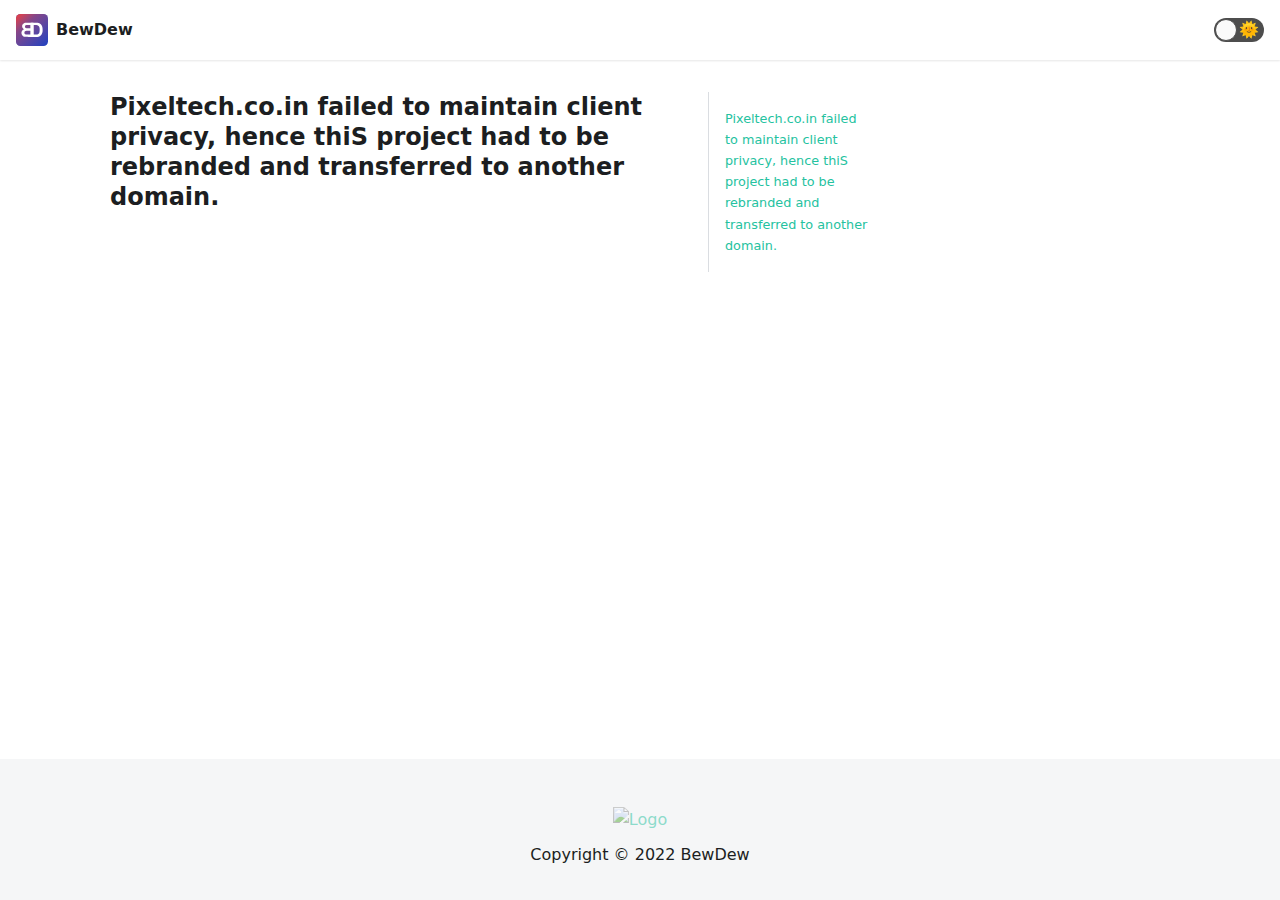
==== commit 0b64ae7a: "Deploy website - based on" ====
--- a/index.html
+++ b/index.html
@@ -5,28 +5,28 @@
 <meta name="viewport" content="width=device-width,initial-scale=1">
 <meta name="generator" content="Docusaurus v2.0.0-alpha.72">
 <link rel="alternate" type="application/rss+xml" href="/blog/rss.xml" title="A discreet dating platform Blog RSS Feed">
-<link rel="alternate" type="application/atom+xml" href="/blog/atom.xml" title="A discreet dating platform Blog Atom Feed"><title data-react-helmet="true">BewDew | A discreet dating platform</title><meta data-react-helmet="true" property="og:url" content="https://aerohit2000.github.io/"><meta data-react-helmet="true" name="docusaurus_locale" content="en"><meta data-react-helmet="true" name="docusaurus_version" content="current"><meta data-react-helmet="true" name="docusaurus_tag" content="docs-default-current"><meta data-react-helmet="true" property="og:title" content="BewDew | A discreet dating platform"><meta data-react-helmet="true" name="description" content="Pixeltech.co.in failed to maintain client privacy, hence thIS project is shifted to another domain."><meta data-react-helmet="true" property="og:description" content="Pixeltech.co.in failed to maintain client privacy, hence thIS project is shifted to another domain."><link data-react-helmet="true" rel="shortcut icon" href="/static/img/icon.ico"><link data-react-helmet="true" rel="canonical" href="https://aerohit2000.github.io/"><link data-react-helmet="true" rel="alternate" href="https://aerohit2000.github.io/" hreflang="en"><link data-react-helmet="true" rel="alternate" href="https://aerohit2000.github.io/" hreflang="x-default"><script data-react-helmet="true">function maybeInsertBanner(){window.__DOCUSAURUS_INSERT_BASEURL_BANNER&&insertBanner()}function insertBanner(){var n=document.getElementById("docusaurus-base-url-issue-banner-container");if(n){n.innerHTML='\n<div id="docusaurus-base-url-issue-banner" style="border: thick solid red; background-color: rgb(255, 230, 179); margin: 20px; padding: 20px; font-size: 20px;">\n   <p style="font-weight: bold; font-size: 30px;">Your Docusaurus site did not load properly.</p>\n   <p>A very common reason is a wrong site <a href="https://v2.docusaurus.io/docs/docusaurus.config.js/#baseurl" style="font-weight: bold;">baseUrl configuration</a>.</p>\n   <p>Current configured baseUrl = <span style="font-weight: bold; color: red;">/</span>  (default value)</p>\n   <p>We suggest trying baseUrl = <span id="docusaurus-base-url-issue-banner-suggestion-container" style="font-weight: bold; color: green;"></span></p>\n</div>\n';var e=document.getElementById("docusaurus-base-url-issue-banner-suggestion-container"),s=window.location.pathname,r="/"===s.substr(-1)?s:s+"/";e.innerHTML=r}}window.__DOCUSAURUS_INSERT_BASEURL_BANNER=!0,document.addEventListener("DOMContentLoaded",maybeInsertBanner)</script><link rel="stylesheet" href="/assets/css/styles.65265009.css">
+<link rel="alternate" type="application/atom+xml" href="/blog/atom.xml" title="A discreet dating platform Blog Atom Feed"><title data-react-helmet="true">BewDew | A discreet dating platform</title><meta data-react-helmet="true" property="og:url" content="https://aerohit2000.github.io/"><meta data-react-helmet="true" name="docusaurus_locale" content="en"><meta data-react-helmet="true" name="docusaurus_version" content="current"><meta data-react-helmet="true" name="docusaurus_tag" content="docs-default-current"><meta data-react-helmet="true" property="og:title" content="BewDew | A discreet dating platform"><meta data-react-helmet="true" name="description" content="Pixeltech.co.in failed to maintain client privacy, hence thiS project had to be rebranded and transferred to another domain."><meta data-react-helmet="true" property="og:description" content="Pixeltech.co.in failed to maintain client privacy, hence thiS project had to be rebranded and transferred to another domain."><link data-react-helmet="true" rel="shortcut icon" href="/static/img/icon.ico"><link data-react-helmet="true" rel="canonical" href="https://aerohit2000.github.io/"><link data-react-helmet="true" rel="alternate" href="https://aerohit2000.github.io/" hreflang="en"><link data-react-helmet="true" rel="alternate" href="https://aerohit2000.github.io/" hreflang="x-default"><script data-react-helmet="true">function maybeInsertBanner(){window.__DOCUSAURUS_INSERT_BASEURL_BANNER&&insertBanner()}function insertBanner(){var n=document.getElementById("docusaurus-base-url-issue-banner-container");if(n){n.innerHTML='\n<div id="docusaurus-base-url-issue-banner" style="border: thick solid red; background-color: rgb(255, 230, 179); margin: 20px; padding: 20px; font-size: 20px;">\n   <p style="font-weight: bold; font-size: 30px;">Your Docusaurus site did not load properly.</p>\n   <p>A very common reason is a wrong site <a href="https://v2.docusaurus.io/docs/docusaurus.config.js/#baseurl" style="font-weight: bold;">baseUrl configuration</a>.</p>\n   <p>Current configured baseUrl = <span style="font-weight: bold; color: red;">/</span>  (default value)</p>\n   <p>We suggest trying baseUrl = <span id="docusaurus-base-url-issue-banner-suggestion-container" style="font-weight: bold; color: green;"></span></p>\n</div>\n';var e=document.getElementById("docusaurus-base-url-issue-banner-suggestion-container"),s=window.location.pathname,r="/"===s.substr(-1)?s:s+"/";e.innerHTML=r}}window.__DOCUSAURUS_INSERT_BASEURL_BANNER=!0,document.addEventListener("DOMContentLoaded",maybeInsertBanner)</script><link rel="stylesheet" href="/assets/css/styles.65265009.css">
 <link rel="preload" href="/assets/js/styles.7b9c5a17.js" as="script">
-<link rel="preload" href="/assets/js/runtime~main.b9664aa2.js" as="script">
+<link rel="preload" href="/assets/js/runtime~main.1104f83b.js" as="script">
 <link rel="preload" href="/assets/js/main.d918191f.js" as="script">
 <link rel="preload" href="/assets/js/common.ecf86f74.js" as="script">
 <link rel="preload" href="/assets/js/11.69f09862.js" as="script">
 <link rel="preload" href="/assets/js/12.1ed80954.js" as="script">
 <link rel="preload" href="/assets/js/935f2afb.3a3f5fa2.js" as="script">
 <link rel="preload" href="/assets/js/17896441.5a1b6cc9.js" as="script">
-<link rel="preload" href="/assets/js/b2f90839.316e3c12.js" as="script">
+<link rel="preload" href="/assets/js/b2f90839.983ce59b.js" as="script">
 </head>
 <body>
 <script>!function(){function t(t){document.documentElement.setAttribute("data-theme",t)}var e=function(){var t=null;try{t=localStorage.getItem("theme")}catch(t){}return t}();t(null!==e?e:"light")}()</script><div id="__docusaurus">
-<div id="docusaurus-base-url-issue-banner-container"></div><div><a href="#main" class="skipToContent_1oUP">Skip to main content</a></div><nav class="navbar navbar--fixed-top"><div class="navbar__inner"><div class="navbar__items"><a class="navbar__brand" href="/"><img src="/img/logo.svg" alt="Logo" class="themedImage_1VuW themedImage--light_3UqQ navbar__logo"><img src="/img/logo.svg" alt="Logo" class="themedImage_1VuW themedImage--dark_hz6m navbar__logo"><strong class="navbar__title">BewDew</strong></a></div><div class="navbar__items navbar__items--right"><div class="react-toggle react-toggle--disabled displayOnlyInLargeViewport_GrZ2"><div class="react-toggle-track"><div class="react-toggle-track-check"><span class="toggle_71bT">🌜</span></div><div class="react-toggle-track-x"><span class="toggle_71bT">🌞</span></div></div><div class="react-toggle-thumb"></div><input type="checkbox" disabled="" aria-label="Dark mode toggle" class="react-toggle-screenreader-only"></div></div></div><div role="presentation" class="navbar-sidebar__backdrop"></div><div class="navbar-sidebar"><div class="navbar-sidebar__brand"><a class="navbar__brand" href="/"><img src="/img/logo.svg" alt="Logo" class="themedImage_1VuW themedImage--light_3UqQ navbar__logo"><img src="/img/logo.svg" alt="Logo" class="themedImage_1VuW themedImage--dark_hz6m navbar__logo"><strong class="navbar__title">BewDew</strong></a></div><div class="navbar-sidebar__items"><div class="menu"><ul class="menu__list"></ul></div></div></div></nav><div class="main-wrapper main-docs-wrapper"><div class="docPage_31aa"><main class="docMainContainer_3ufF"><div class="container padding-vert--lg docItemWrapper_3FMP"><div class="row"><div class="col docItemCol_3FnS"><div class="docItemContainer_33ec"><article><div class="markdown"><h3><a aria-hidden="true" tabindex="-1" class="anchor enhancedAnchor_2LWZ" id="pixeltechcoin-failed-to-maintain-client-privacy-hence-this-project-is-shifted-to-another-domain"></a>Pixeltech.co.in failed to maintain client privacy, hence thIS project is shifted to another domain.<a class="hash-link" href="#pixeltechcoin-failed-to-maintain-client-privacy-hence-this-project-is-shifted-to-another-domain" title="Direct link to heading">#</a></h3></div></article><div class="margin-vert--lg"><nav class="pagination-nav" aria-label="Docs pages navigation"><div class="pagination-nav__item"></div><div class="pagination-nav__item pagination-nav__item--next"></div></nav></div></div></div><div class="col col--3"><div class="tableOfContents_35-E thin-scrollbar"><ul class="table-of-contents table-of-contents__left-border"><li><a href="#pixeltechcoin-failed-to-maintain-client-privacy-hence-this-project-is-shifted-to-another-domain" class="table-of-contents__link">Pixeltech.co.in failed to maintain client privacy, hence thIS project is shifted to another domain.</a></li></ul></div></div></div></div></main></div></div><footer class="footer"><div class="container"><div class="footer__bottom text--center"><div class="margin-bottom--sm"><a href="https://www.bewdew.com" target="_blank" rel="noopener noreferrer" class="footerLogoLink_MyFc"><img src="/img/oss_logo.png" alt="Logo" class="themedImage_1VuW themedImage--light_3UqQ footer__logo"><img src="/img/oss_logo.png" alt="Logo" class="themedImage_1VuW themedImage--dark_hz6m footer__logo"></a></div><div class="footer__copyright">Copyright © 2022 BewDew</div></div></div></footer></div>
+<div id="docusaurus-base-url-issue-banner-container"></div><div><a href="#main" class="skipToContent_1oUP">Skip to main content</a></div><nav class="navbar navbar--fixed-top"><div class="navbar__inner"><div class="navbar__items"><a class="navbar__brand" href="/"><img src="/img/logo.svg" alt="Logo" class="themedImage_1VuW themedImage--light_3UqQ navbar__logo"><img src="/img/logo.svg" alt="Logo" class="themedImage_1VuW themedImage--dark_hz6m navbar__logo"><strong class="navbar__title">BewDew</strong></a></div><div class="navbar__items navbar__items--right"><div class="react-toggle react-toggle--disabled displayOnlyInLargeViewport_GrZ2"><div class="react-toggle-track"><div class="react-toggle-track-check"><span class="toggle_71bT">🌜</span></div><div class="react-toggle-track-x"><span class="toggle_71bT">🌞</span></div></div><div class="react-toggle-thumb"></div><input type="checkbox" disabled="" aria-label="Dark mode toggle" class="react-toggle-screenreader-only"></div></div></div><div role="presentation" class="navbar-sidebar__backdrop"></div><div class="navbar-sidebar"><div class="navbar-sidebar__brand"><a class="navbar__brand" href="/"><img src="/img/logo.svg" alt="Logo" class="themedImage_1VuW themedImage--light_3UqQ navbar__logo"><img src="/img/logo.svg" alt="Logo" class="themedImage_1VuW themedImage--dark_hz6m navbar__logo"><strong class="navbar__title">BewDew</strong></a></div><div class="navbar-sidebar__items"><div class="menu"><ul class="menu__list"></ul></div></div></div></nav><div class="main-wrapper main-docs-wrapper"><div class="docPage_31aa"><main class="docMainContainer_3ufF"><div class="container padding-vert--lg docItemWrapper_3FMP"><div class="row"><div class="col docItemCol_3FnS"><div class="docItemContainer_33ec"><article><div class="markdown"><h3><a aria-hidden="true" tabindex="-1" class="anchor enhancedAnchor_2LWZ" id="pixeltechcoin-failed-to-maintain-client-privacy-hence-this-project-had-to-be-rebranded-and-transferred-to-another-domain"></a>Pixeltech.co.in failed to maintain client privacy, hence thiS project had to be rebranded and transferred to another domain.<a class="hash-link" href="#pixeltechcoin-failed-to-maintain-client-privacy-hence-this-project-had-to-be-rebranded-and-transferred-to-another-domain" title="Direct link to heading">#</a></h3></div></article><div class="margin-vert--lg"><nav class="pagination-nav" aria-label="Docs pages navigation"><div class="pagination-nav__item"></div><div class="pagination-nav__item pagination-nav__item--next"></div></nav></div></div></div><div class="col col--3"><div class="tableOfContents_35-E thin-scrollbar"><ul class="table-of-contents table-of-contents__left-border"><li><a href="#pixeltechcoin-failed-to-maintain-client-privacy-hence-this-project-had-to-be-rebranded-and-transferred-to-another-domain" class="table-of-contents__link">Pixeltech.co.in failed to maintain client privacy, hence thiS project had to be rebranded and transferred to another domain.</a></li></ul></div></div></div></div></main></div></div><footer class="footer"><div class="container"><div class="footer__bottom text--center"><div class="margin-bottom--sm"><a href="https://www.bewdew.com" target="_blank" rel="noopener noreferrer" class="footerLogoLink_MyFc"><img src="/img/oss_logo.png" alt="Logo" class="themedImage_1VuW themedImage--light_3UqQ footer__logo"><img src="/img/oss_logo.png" alt="Logo" class="themedImage_1VuW themedImage--dark_hz6m footer__logo"></a></div><div class="footer__copyright">Copyright © 2022 BewDew</div></div></div></footer></div>
 <script src="/assets/js/styles.7b9c5a17.js"></script>
-<script src="/assets/js/runtime~main.b9664aa2.js"></script>
+<script src="/assets/js/runtime~main.1104f83b.js"></script>
 <script src="/assets/js/main.d918191f.js"></script>
 <script src="/assets/js/common.ecf86f74.js"></script>
 <script src="/assets/js/11.69f09862.js"></script>
 <script src="/assets/js/12.1ed80954.js"></script>
 <script src="/assets/js/935f2afb.3a3f5fa2.js"></script>
 <script src="/assets/js/17896441.5a1b6cc9.js"></script>
-<script src="/assets/js/b2f90839.316e3c12.js"></script>
+<script src="/assets/js/b2f90839.983ce59b.js"></script>
 </body>
 </html>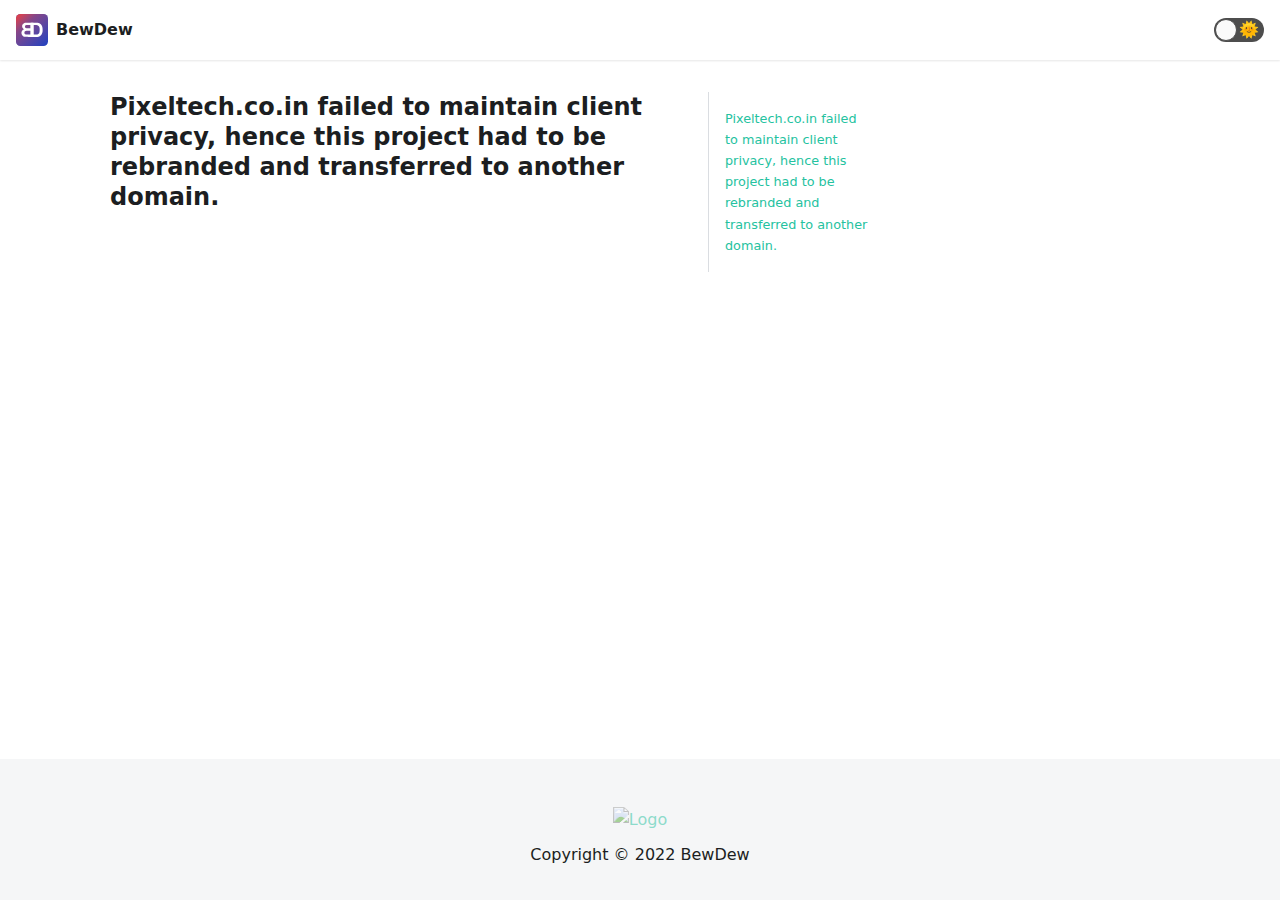
==== commit 2dc6fb2b: "Deploy website - based on" ====
--- a/index.html
+++ b/index.html
@@ -5,28 +5,28 @@
 <meta name="viewport" content="width=device-width,initial-scale=1">
 <meta name="generator" content="Docusaurus v2.0.0-alpha.72">
 <link rel="alternate" type="application/rss+xml" href="/blog/rss.xml" title="A discreet dating platform Blog RSS Feed">
-<link rel="alternate" type="application/atom+xml" href="/blog/atom.xml" title="A discreet dating platform Blog Atom Feed"><title data-react-helmet="true">BewDew | A discreet dating platform</title><meta data-react-helmet="true" property="og:url" content="https://aerohit2000.github.io/"><meta data-react-helmet="true" name="docusaurus_locale" content="en"><meta data-react-helmet="true" name="docusaurus_version" content="current"><meta data-react-helmet="true" name="docusaurus_tag" content="docs-default-current"><meta data-react-helmet="true" property="og:title" content="BewDew | A discreet dating platform"><meta data-react-helmet="true" name="description" content="Pixeltech.co.in failed to maintain client privacy, hence thiS project had to be rebranded and transferred to another domain."><meta data-react-helmet="true" property="og:description" content="Pixeltech.co.in failed to maintain client privacy, hence thiS project had to be rebranded and transferred to another domain."><link data-react-helmet="true" rel="shortcut icon" href="/static/img/icon.ico"><link data-react-helmet="true" rel="canonical" href="https://aerohit2000.github.io/"><link data-react-helmet="true" rel="alternate" href="https://aerohit2000.github.io/" hreflang="en"><link data-react-helmet="true" rel="alternate" href="https://aerohit2000.github.io/" hreflang="x-default"><script data-react-helmet="true">function maybeInsertBanner(){window.__DOCUSAURUS_INSERT_BASEURL_BANNER&&insertBanner()}function insertBanner(){var n=document.getElementById("docusaurus-base-url-issue-banner-container");if(n){n.innerHTML='\n<div id="docusaurus-base-url-issue-banner" style="border: thick solid red; background-color: rgb(255, 230, 179); margin: 20px; padding: 20px; font-size: 20px;">\n   <p style="font-weight: bold; font-size: 30px;">Your Docusaurus site did not load properly.</p>\n   <p>A very common reason is a wrong site <a href="https://v2.docusaurus.io/docs/docusaurus.config.js/#baseurl" style="font-weight: bold;">baseUrl configuration</a>.</p>\n   <p>Current configured baseUrl = <span style="font-weight: bold; color: red;">/</span>  (default value)</p>\n   <p>We suggest trying baseUrl = <span id="docusaurus-base-url-issue-banner-suggestion-container" style="font-weight: bold; color: green;"></span></p>\n</div>\n';var e=document.getElementById("docusaurus-base-url-issue-banner-suggestion-container"),s=window.location.pathname,r="/"===s.substr(-1)?s:s+"/";e.innerHTML=r}}window.__DOCUSAURUS_INSERT_BASEURL_BANNER=!0,document.addEventListener("DOMContentLoaded",maybeInsertBanner)</script><link rel="stylesheet" href="/assets/css/styles.65265009.css">
+<link rel="alternate" type="application/atom+xml" href="/blog/atom.xml" title="A discreet dating platform Blog Atom Feed"><title data-react-helmet="true">BewDew | A discreet dating platform</title><meta data-react-helmet="true" property="og:url" content="https://aerohit2000.github.io/"><meta data-react-helmet="true" name="docusaurus_locale" content="en"><meta data-react-helmet="true" name="docusaurus_version" content="current"><meta data-react-helmet="true" name="docusaurus_tag" content="docs-default-current"><meta data-react-helmet="true" property="og:title" content="BewDew | A discreet dating platform"><meta data-react-helmet="true" name="description" content="Pixeltech.co.in failed to maintain client privacy, hence this project had to be rebranded and transferred to another domain."><meta data-react-helmet="true" property="og:description" content="Pixeltech.co.in failed to maintain client privacy, hence this project had to be rebranded and transferred to another domain."><link data-react-helmet="true" rel="shortcut icon" href="/static/img/icon.ico"><link data-react-helmet="true" rel="canonical" href="https://aerohit2000.github.io/"><link data-react-helmet="true" rel="alternate" href="https://aerohit2000.github.io/" hreflang="en"><link data-react-helmet="true" rel="alternate" href="https://aerohit2000.github.io/" hreflang="x-default"><script data-react-helmet="true">function maybeInsertBanner(){window.__DOCUSAURUS_INSERT_BASEURL_BANNER&&insertBanner()}function insertBanner(){var n=document.getElementById("docusaurus-base-url-issue-banner-container");if(n){n.innerHTML='\n<div id="docusaurus-base-url-issue-banner" style="border: thick solid red; background-color: rgb(255, 230, 179); margin: 20px; padding: 20px; font-size: 20px;">\n   <p style="font-weight: bold; font-size: 30px;">Your Docusaurus site did not load properly.</p>\n   <p>A very common reason is a wrong site <a href="https://v2.docusaurus.io/docs/docusaurus.config.js/#baseurl" style="font-weight: bold;">baseUrl configuration</a>.</p>\n   <p>Current configured baseUrl = <span style="font-weight: bold; color: red;">/</span>  (default value)</p>\n   <p>We suggest trying baseUrl = <span id="docusaurus-base-url-issue-banner-suggestion-container" style="font-weight: bold; color: green;"></span></p>\n</div>\n';var e=document.getElementById("docusaurus-base-url-issue-banner-suggestion-container"),s=window.location.pathname,r="/"===s.substr(-1)?s:s+"/";e.innerHTML=r}}window.__DOCUSAURUS_INSERT_BASEURL_BANNER=!0,document.addEventListener("DOMContentLoaded",maybeInsertBanner)</script><link rel="stylesheet" href="/assets/css/styles.65265009.css">
 <link rel="preload" href="/assets/js/styles.7b9c5a17.js" as="script">
-<link rel="preload" href="/assets/js/runtime~main.1104f83b.js" as="script">
+<link rel="preload" href="/assets/js/runtime~main.4afe5dc7.js" as="script">
 <link rel="preload" href="/assets/js/main.d918191f.js" as="script">
 <link rel="preload" href="/assets/js/common.ecf86f74.js" as="script">
 <link rel="preload" href="/assets/js/11.69f09862.js" as="script">
 <link rel="preload" href="/assets/js/12.1ed80954.js" as="script">
 <link rel="preload" href="/assets/js/935f2afb.3a3f5fa2.js" as="script">
 <link rel="preload" href="/assets/js/17896441.5a1b6cc9.js" as="script">
-<link rel="preload" href="/assets/js/b2f90839.983ce59b.js" as="script">
+<link rel="preload" href="/assets/js/b2f90839.eb6e913c.js" as="script">
 </head>
 <body>
 <script>!function(){function t(t){document.documentElement.setAttribute("data-theme",t)}var e=function(){var t=null;try{t=localStorage.getItem("theme")}catch(t){}return t}();t(null!==e?e:"light")}()</script><div id="__docusaurus">
-<div id="docusaurus-base-url-issue-banner-container"></div><div><a href="#main" class="skipToContent_1oUP">Skip to main content</a></div><nav class="navbar navbar--fixed-top"><div class="navbar__inner"><div class="navbar__items"><a class="navbar__brand" href="/"><img src="/img/logo.svg" alt="Logo" class="themedImage_1VuW themedImage--light_3UqQ navbar__logo"><img src="/img/logo.svg" alt="Logo" class="themedImage_1VuW themedImage--dark_hz6m navbar__logo"><strong class="navbar__title">BewDew</strong></a></div><div class="navbar__items navbar__items--right"><div class="react-toggle react-toggle--disabled displayOnlyInLargeViewport_GrZ2"><div class="react-toggle-track"><div class="react-toggle-track-check"><span class="toggle_71bT">🌜</span></div><div class="react-toggle-track-x"><span class="toggle_71bT">🌞</span></div></div><div class="react-toggle-thumb"></div><input type="checkbox" disabled="" aria-label="Dark mode toggle" class="react-toggle-screenreader-only"></div></div></div><div role="presentation" class="navbar-sidebar__backdrop"></div><div class="navbar-sidebar"><div class="navbar-sidebar__brand"><a class="navbar__brand" href="/"><img src="/img/logo.svg" alt="Logo" class="themedImage_1VuW themedImage--light_3UqQ navbar__logo"><img src="/img/logo.svg" alt="Logo" class="themedImage_1VuW themedImage--dark_hz6m navbar__logo"><strong class="navbar__title">BewDew</strong></a></div><div class="navbar-sidebar__items"><div class="menu"><ul class="menu__list"></ul></div></div></div></nav><div class="main-wrapper main-docs-wrapper"><div class="docPage_31aa"><main class="docMainContainer_3ufF"><div class="container padding-vert--lg docItemWrapper_3FMP"><div class="row"><div class="col docItemCol_3FnS"><div class="docItemContainer_33ec"><article><div class="markdown"><h3><a aria-hidden="true" tabindex="-1" class="anchor enhancedAnchor_2LWZ" id="pixeltechcoin-failed-to-maintain-client-privacy-hence-this-project-had-to-be-rebranded-and-transferred-to-another-domain"></a>Pixeltech.co.in failed to maintain client privacy, hence thiS project had to be rebranded and transferred to another domain.<a class="hash-link" href="#pixeltechcoin-failed-to-maintain-client-privacy-hence-this-project-had-to-be-rebranded-and-transferred-to-another-domain" title="Direct link to heading">#</a></h3></div></article><div class="margin-vert--lg"><nav class="pagination-nav" aria-label="Docs pages navigation"><div class="pagination-nav__item"></div><div class="pagination-nav__item pagination-nav__item--next"></div></nav></div></div></div><div class="col col--3"><div class="tableOfContents_35-E thin-scrollbar"><ul class="table-of-contents table-of-contents__left-border"><li><a href="#pixeltechcoin-failed-to-maintain-client-privacy-hence-this-project-had-to-be-rebranded-and-transferred-to-another-domain" class="table-of-contents__link">Pixeltech.co.in failed to maintain client privacy, hence thiS project had to be rebranded and transferred to another domain.</a></li></ul></div></div></div></div></main></div></div><footer class="footer"><div class="container"><div class="footer__bottom text--center"><div class="margin-bottom--sm"><a href="https://www.bewdew.com" target="_blank" rel="noopener noreferrer" class="footerLogoLink_MyFc"><img src="/img/oss_logo.png" alt="Logo" class="themedImage_1VuW themedImage--light_3UqQ footer__logo"><img src="/img/oss_logo.png" alt="Logo" class="themedImage_1VuW themedImage--dark_hz6m footer__logo"></a></div><div class="footer__copyright">Copyright © 2022 BewDew</div></div></div></footer></div>
+<div id="docusaurus-base-url-issue-banner-container"></div><div><a href="#main" class="skipToContent_1oUP">Skip to main content</a></div><nav class="navbar navbar--fixed-top"><div class="navbar__inner"><div class="navbar__items"><a class="navbar__brand" href="/"><img src="/img/logo.svg" alt="Logo" class="themedImage_1VuW themedImage--light_3UqQ navbar__logo"><img src="/img/logo.svg" alt="Logo" class="themedImage_1VuW themedImage--dark_hz6m navbar__logo"><strong class="navbar__title">BewDew</strong></a></div><div class="navbar__items navbar__items--right"><div class="react-toggle react-toggle--disabled displayOnlyInLargeViewport_GrZ2"><div class="react-toggle-track"><div class="react-toggle-track-check"><span class="toggle_71bT">🌜</span></div><div class="react-toggle-track-x"><span class="toggle_71bT">🌞</span></div></div><div class="react-toggle-thumb"></div><input type="checkbox" disabled="" aria-label="Dark mode toggle" class="react-toggle-screenreader-only"></div></div></div><div role="presentation" class="navbar-sidebar__backdrop"></div><div class="navbar-sidebar"><div class="navbar-sidebar__brand"><a class="navbar__brand" href="/"><img src="/img/logo.svg" alt="Logo" class="themedImage_1VuW themedImage--light_3UqQ navbar__logo"><img src="/img/logo.svg" alt="Logo" class="themedImage_1VuW themedImage--dark_hz6m navbar__logo"><strong class="navbar__title">BewDew</strong></a></div><div class="navbar-sidebar__items"><div class="menu"><ul class="menu__list"></ul></div></div></div></nav><div class="main-wrapper main-docs-wrapper"><div class="docPage_31aa"><main class="docMainContainer_3ufF"><div class="container padding-vert--lg docItemWrapper_3FMP"><div class="row"><div class="col docItemCol_3FnS"><div class="docItemContainer_33ec"><article><div class="markdown"><h3><a aria-hidden="true" tabindex="-1" class="anchor enhancedAnchor_2LWZ" id="pixeltechcoin-failed-to-maintain-client-privacy-hence-this-project-had-to-be-rebranded-and-transferred-to-another-domain"></a>Pixeltech.co.in failed to maintain client privacy, hence this project had to be rebranded and transferred to another domain.<a class="hash-link" href="#pixeltechcoin-failed-to-maintain-client-privacy-hence-this-project-had-to-be-rebranded-and-transferred-to-another-domain" title="Direct link to heading">#</a></h3></div></article><div class="margin-vert--lg"><nav class="pagination-nav" aria-label="Docs pages navigation"><div class="pagination-nav__item"></div><div class="pagination-nav__item pagination-nav__item--next"></div></nav></div></div></div><div class="col col--3"><div class="tableOfContents_35-E thin-scrollbar"><ul class="table-of-contents table-of-contents__left-border"><li><a href="#pixeltechcoin-failed-to-maintain-client-privacy-hence-this-project-had-to-be-rebranded-and-transferred-to-another-domain" class="table-of-contents__link">Pixeltech.co.in failed to maintain client privacy, hence this project had to be rebranded and transferred to another domain.</a></li></ul></div></div></div></div></main></div></div><footer class="footer"><div class="container"><div class="footer__bottom text--center"><div class="margin-bottom--sm"><a href="https://www.bewdew.com" target="_blank" rel="noopener noreferrer" class="footerLogoLink_MyFc"><img src="/img/oss_logo.png" alt="Logo" class="themedImage_1VuW themedImage--light_3UqQ footer__logo"><img src="/img/oss_logo.png" alt="Logo" class="themedImage_1VuW themedImage--dark_hz6m footer__logo"></a></div><div class="footer__copyright">Copyright © 2022 BewDew</div></div></div></footer></div>
 <script src="/assets/js/styles.7b9c5a17.js"></script>
-<script src="/assets/js/runtime~main.1104f83b.js"></script>
+<script src="/assets/js/runtime~main.4afe5dc7.js"></script>
 <script src="/assets/js/main.d918191f.js"></script>
 <script src="/assets/js/common.ecf86f74.js"></script>
 <script src="/assets/js/11.69f09862.js"></script>
 <script src="/assets/js/12.1ed80954.js"></script>
 <script src="/assets/js/935f2afb.3a3f5fa2.js"></script>
 <script src="/assets/js/17896441.5a1b6cc9.js"></script>
-<script src="/assets/js/b2f90839.983ce59b.js"></script>
+<script src="/assets/js/b2f90839.eb6e913c.js"></script>
 </body>
 </html>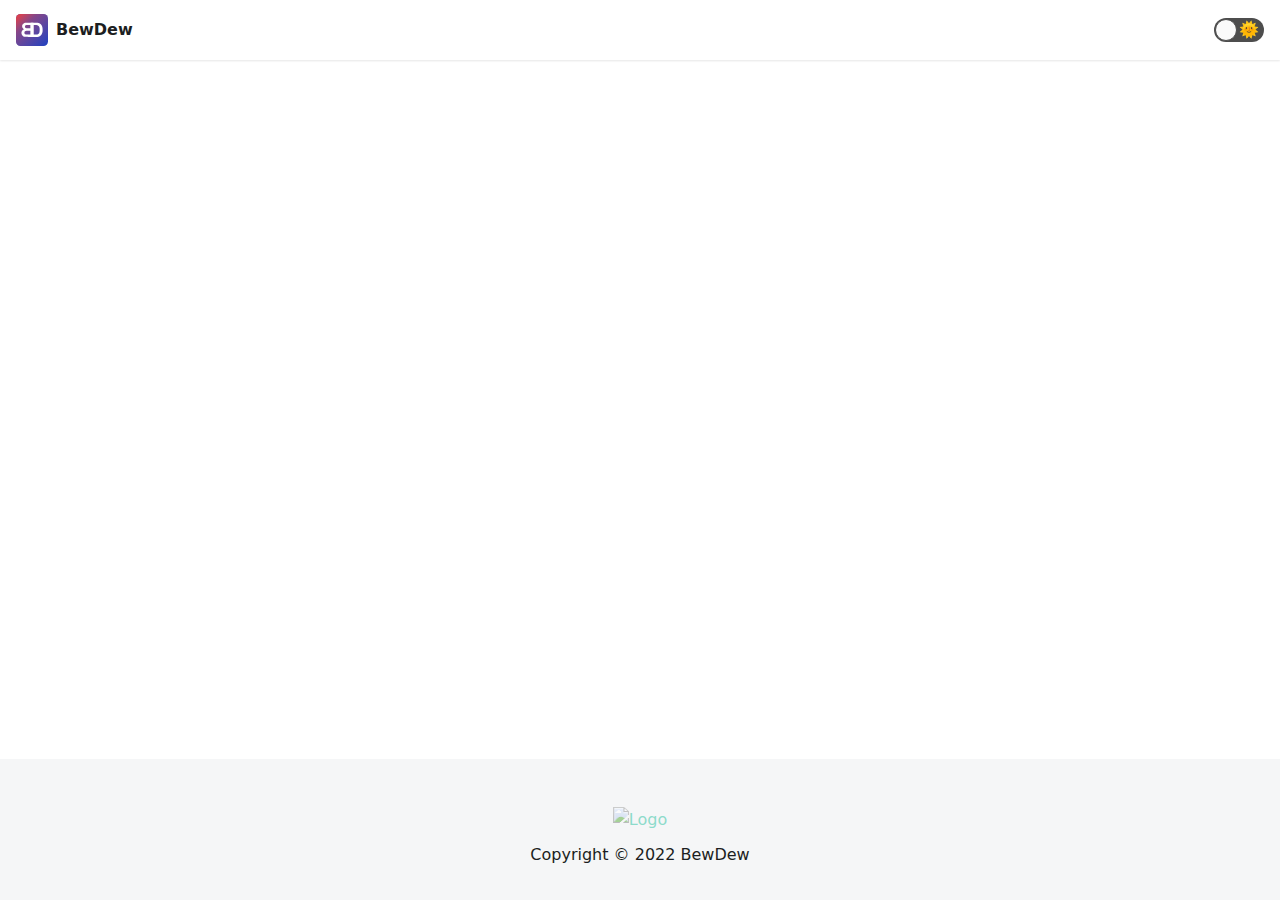
==== commit bdb7c34d: "Deploy website - based on" ====
--- a/index.html
+++ b/index.html
@@ -5,28 +5,28 @@
 <meta name="viewport" content="width=device-width,initial-scale=1">
 <meta name="generator" content="Docusaurus v2.0.0-alpha.72">
 <link rel="alternate" type="application/rss+xml" href="/blog/rss.xml" title="A discreet dating platform Blog RSS Feed">
-<link rel="alternate" type="application/atom+xml" href="/blog/atom.xml" title="A discreet dating platform Blog Atom Feed"><title data-react-helmet="true">BewDew | A discreet dating platform</title><meta data-react-helmet="true" property="og:url" content="https://aerohit2000.github.io/"><meta data-react-helmet="true" name="docusaurus_locale" content="en"><meta data-react-helmet="true" name="docusaurus_version" content="current"><meta data-react-helmet="true" name="docusaurus_tag" content="docs-default-current"><meta data-react-helmet="true" property="og:title" content="BewDew | A discreet dating platform"><meta data-react-helmet="true" name="description" content="Pixeltech.co.in failed to maintain client privacy, hence this project had to be rebranded and transferred to another domain."><meta data-react-helmet="true" property="og:description" content="Pixeltech.co.in failed to maintain client privacy, hence this project had to be rebranded and transferred to another domain."><link data-react-helmet="true" rel="shortcut icon" href="/static/img/icon.ico"><link data-react-helmet="true" rel="canonical" href="https://aerohit2000.github.io/"><link data-react-helmet="true" rel="alternate" href="https://aerohit2000.github.io/" hreflang="en"><link data-react-helmet="true" rel="alternate" href="https://aerohit2000.github.io/" hreflang="x-default"><script data-react-helmet="true">function maybeInsertBanner(){window.__DOCUSAURUS_INSERT_BASEURL_BANNER&&insertBanner()}function insertBanner(){var n=document.getElementById("docusaurus-base-url-issue-banner-container");if(n){n.innerHTML='\n<div id="docusaurus-base-url-issue-banner" style="border: thick solid red; background-color: rgb(255, 230, 179); margin: 20px; padding: 20px; font-size: 20px;">\n   <p style="font-weight: bold; font-size: 30px;">Your Docusaurus site did not load properly.</p>\n   <p>A very common reason is a wrong site <a href="https://v2.docusaurus.io/docs/docusaurus.config.js/#baseurl" style="font-weight: bold;">baseUrl configuration</a>.</p>\n   <p>Current configured baseUrl = <span style="font-weight: bold; color: red;">/</span>  (default value)</p>\n   <p>We suggest trying baseUrl = <span id="docusaurus-base-url-issue-banner-suggestion-container" style="font-weight: bold; color: green;"></span></p>\n</div>\n';var e=document.getElementById("docusaurus-base-url-issue-banner-suggestion-container"),s=window.location.pathname,r="/"===s.substr(-1)?s:s+"/";e.innerHTML=r}}window.__DOCUSAURUS_INSERT_BASEURL_BANNER=!0,document.addEventListener("DOMContentLoaded",maybeInsertBanner)</script><link rel="stylesheet" href="/assets/css/styles.65265009.css">
+<link rel="alternate" type="application/atom+xml" href="/blog/atom.xml" title="A discreet dating platform Blog Atom Feed"><title data-react-helmet="true">BewDew | A discreet dating platform</title><meta data-react-helmet="true" property="og:url" content="https://aerohit2000.github.io/"><meta data-react-helmet="true" name="docusaurus_locale" content="en"><meta data-react-helmet="true" name="docusaurus_version" content="current"><meta data-react-helmet="true" name="docusaurus_tag" content="docs-default-current"><meta data-react-helmet="true" property="og:title" content="BewDew | A discreet dating platform"><link data-react-helmet="true" rel="shortcut icon" href="/static/img/icon.ico"><link data-react-helmet="true" rel="canonical" href="https://aerohit2000.github.io/"><link data-react-helmet="true" rel="alternate" href="https://aerohit2000.github.io/" hreflang="en"><link data-react-helmet="true" rel="alternate" href="https://aerohit2000.github.io/" hreflang="x-default"><script data-react-helmet="true">function maybeInsertBanner(){window.__DOCUSAURUS_INSERT_BASEURL_BANNER&&insertBanner()}function insertBanner(){var n=document.getElementById("docusaurus-base-url-issue-banner-container");if(n){n.innerHTML='\n<div id="docusaurus-base-url-issue-banner" style="border: thick solid red; background-color: rgb(255, 230, 179); margin: 20px; padding: 20px; font-size: 20px;">\n   <p style="font-weight: bold; font-size: 30px;">Your Docusaurus site did not load properly.</p>\n   <p>A very common reason is a wrong site <a href="https://v2.docusaurus.io/docs/docusaurus.config.js/#baseurl" style="font-weight: bold;">baseUrl configuration</a>.</p>\n   <p>Current configured baseUrl = <span style="font-weight: bold; color: red;">/</span>  (default value)</p>\n   <p>We suggest trying baseUrl = <span id="docusaurus-base-url-issue-banner-suggestion-container" style="font-weight: bold; color: green;"></span></p>\n</div>\n';var e=document.getElementById("docusaurus-base-url-issue-banner-suggestion-container"),s=window.location.pathname,r="/"===s.substr(-1)?s:s+"/";e.innerHTML=r}}window.__DOCUSAURUS_INSERT_BASEURL_BANNER=!0,document.addEventListener("DOMContentLoaded",maybeInsertBanner)</script><link rel="stylesheet" href="/assets/css/styles.65265009.css">
 <link rel="preload" href="/assets/js/styles.7b9c5a17.js" as="script">
-<link rel="preload" href="/assets/js/runtime~main.4afe5dc7.js" as="script">
+<link rel="preload" href="/assets/js/runtime~main.293af097.js" as="script">
 <link rel="preload" href="/assets/js/main.d918191f.js" as="script">
 <link rel="preload" href="/assets/js/common.ecf86f74.js" as="script">
 <link rel="preload" href="/assets/js/11.69f09862.js" as="script">
 <link rel="preload" href="/assets/js/12.1ed80954.js" as="script">
 <link rel="preload" href="/assets/js/935f2afb.3a3f5fa2.js" as="script">
 <link rel="preload" href="/assets/js/17896441.5a1b6cc9.js" as="script">
-<link rel="preload" href="/assets/js/b2f90839.eb6e913c.js" as="script">
+<link rel="preload" href="/assets/js/b2f90839.359d18cf.js" as="script">
 </head>
 <body>
 <script>!function(){function t(t){document.documentElement.setAttribute("data-theme",t)}var e=function(){var t=null;try{t=localStorage.getItem("theme")}catch(t){}return t}();t(null!==e?e:"light")}()</script><div id="__docusaurus">
-<div id="docusaurus-base-url-issue-banner-container"></div><div><a href="#main" class="skipToContent_1oUP">Skip to main content</a></div><nav class="navbar navbar--fixed-top"><div class="navbar__inner"><div class="navbar__items"><a class="navbar__brand" href="/"><img src="/img/logo.svg" alt="Logo" class="themedImage_1VuW themedImage--light_3UqQ navbar__logo"><img src="/img/logo.svg" alt="Logo" class="themedImage_1VuW themedImage--dark_hz6m navbar__logo"><strong class="navbar__title">BewDew</strong></a></div><div class="navbar__items navbar__items--right"><div class="react-toggle react-toggle--disabled displayOnlyInLargeViewport_GrZ2"><div class="react-toggle-track"><div class="react-toggle-track-check"><span class="toggle_71bT">🌜</span></div><div class="react-toggle-track-x"><span class="toggle_71bT">🌞</span></div></div><div class="react-toggle-thumb"></div><input type="checkbox" disabled="" aria-label="Dark mode toggle" class="react-toggle-screenreader-only"></div></div></div><div role="presentation" class="navbar-sidebar__backdrop"></div><div class="navbar-sidebar"><div class="navbar-sidebar__brand"><a class="navbar__brand" href="/"><img src="/img/logo.svg" alt="Logo" class="themedImage_1VuW themedImage--light_3UqQ navbar__logo"><img src="/img/logo.svg" alt="Logo" class="themedImage_1VuW themedImage--dark_hz6m navbar__logo"><strong class="navbar__title">BewDew</strong></a></div><div class="navbar-sidebar__items"><div class="menu"><ul class="menu__list"></ul></div></div></div></nav><div class="main-wrapper main-docs-wrapper"><div class="docPage_31aa"><main class="docMainContainer_3ufF"><div class="container padding-vert--lg docItemWrapper_3FMP"><div class="row"><div class="col docItemCol_3FnS"><div class="docItemContainer_33ec"><article><div class="markdown"><h3><a aria-hidden="true" tabindex="-1" class="anchor enhancedAnchor_2LWZ" id="pixeltechcoin-failed-to-maintain-client-privacy-hence-this-project-had-to-be-rebranded-and-transferred-to-another-domain"></a>Pixeltech.co.in failed to maintain client privacy, hence this project had to be rebranded and transferred to another domain.<a class="hash-link" href="#pixeltechcoin-failed-to-maintain-client-privacy-hence-this-project-had-to-be-rebranded-and-transferred-to-another-domain" title="Direct link to heading">#</a></h3></div></article><div class="margin-vert--lg"><nav class="pagination-nav" aria-label="Docs pages navigation"><div class="pagination-nav__item"></div><div class="pagination-nav__item pagination-nav__item--next"></div></nav></div></div></div><div class="col col--3"><div class="tableOfContents_35-E thin-scrollbar"><ul class="table-of-contents table-of-contents__left-border"><li><a href="#pixeltechcoin-failed-to-maintain-client-privacy-hence-this-project-had-to-be-rebranded-and-transferred-to-another-domain" class="table-of-contents__link">Pixeltech.co.in failed to maintain client privacy, hence this project had to be rebranded and transferred to another domain.</a></li></ul></div></div></div></div></main></div></div><footer class="footer"><div class="container"><div class="footer__bottom text--center"><div class="margin-bottom--sm"><a href="https://www.bewdew.com" target="_blank" rel="noopener noreferrer" class="footerLogoLink_MyFc"><img src="/img/oss_logo.png" alt="Logo" class="themedImage_1VuW themedImage--light_3UqQ footer__logo"><img src="/img/oss_logo.png" alt="Logo" class="themedImage_1VuW themedImage--dark_hz6m footer__logo"></a></div><div class="footer__copyright">Copyright © 2022 BewDew</div></div></div></footer></div>
+<div id="docusaurus-base-url-issue-banner-container"></div><div><a href="#main" class="skipToContent_1oUP">Skip to main content</a></div><nav class="navbar navbar--fixed-top"><div class="navbar__inner"><div class="navbar__items"><a class="navbar__brand" href="/"><img src="/img/logo.svg" alt="Logo" class="themedImage_1VuW themedImage--light_3UqQ navbar__logo"><img src="/img/logo.svg" alt="Logo" class="themedImage_1VuW themedImage--dark_hz6m navbar__logo"><strong class="navbar__title">BewDew</strong></a></div><div class="navbar__items navbar__items--right"><div class="react-toggle react-toggle--disabled displayOnlyInLargeViewport_GrZ2"><div class="react-toggle-track"><div class="react-toggle-track-check"><span class="toggle_71bT">🌜</span></div><div class="react-toggle-track-x"><span class="toggle_71bT">🌞</span></div></div><div class="react-toggle-thumb"></div><input type="checkbox" disabled="" aria-label="Dark mode toggle" class="react-toggle-screenreader-only"></div></div></div><div role="presentation" class="navbar-sidebar__backdrop"></div><div class="navbar-sidebar"><div class="navbar-sidebar__brand"><a class="navbar__brand" href="/"><img src="/img/logo.svg" alt="Logo" class="themedImage_1VuW themedImage--light_3UqQ navbar__logo"><img src="/img/logo.svg" alt="Logo" class="themedImage_1VuW themedImage--dark_hz6m navbar__logo"><strong class="navbar__title">BewDew</strong></a></div><div class="navbar-sidebar__items"><div class="menu"><ul class="menu__list"></ul></div></div></div></nav><div class="main-wrapper main-docs-wrapper"><div class="docPage_31aa"><main class="docMainContainer_3ufF"><div class="container padding-vert--lg docItemWrapper_3FMP"><div class="row"><div class="col docItemCol_3FnS"><div class="docItemContainer_33ec"><article><div class="markdown"></div></article><div class="margin-vert--lg"><nav class="pagination-nav" aria-label="Docs pages navigation"><div class="pagination-nav__item"></div><div class="pagination-nav__item pagination-nav__item--next"></div></nav></div></div></div><div class="col col--3"><div class="tableOfContents_35-E thin-scrollbar"></div></div></div></div></main></div></div><footer class="footer"><div class="container"><div class="footer__bottom text--center"><div class="margin-bottom--sm"><a href="https://www.bewdew.com" target="_blank" rel="noopener noreferrer" class="footerLogoLink_MyFc"><img src="/img/oss_logo.png" alt="Logo" class="themedImage_1VuW themedImage--light_3UqQ footer__logo"><img src="/img/oss_logo.png" alt="Logo" class="themedImage_1VuW themedImage--dark_hz6m footer__logo"></a></div><div class="footer__copyright">Copyright © 2022 BewDew</div></div></div></footer></div>
 <script src="/assets/js/styles.7b9c5a17.js"></script>
-<script src="/assets/js/runtime~main.4afe5dc7.js"></script>
+<script src="/assets/js/runtime~main.293af097.js"></script>
 <script src="/assets/js/main.d918191f.js"></script>
 <script src="/assets/js/common.ecf86f74.js"></script>
 <script src="/assets/js/11.69f09862.js"></script>
 <script src="/assets/js/12.1ed80954.js"></script>
 <script src="/assets/js/935f2afb.3a3f5fa2.js"></script>
 <script src="/assets/js/17896441.5a1b6cc9.js"></script>
-<script src="/assets/js/b2f90839.eb6e913c.js"></script>
+<script src="/assets/js/b2f90839.359d18cf.js"></script>
 </body>
 </html>